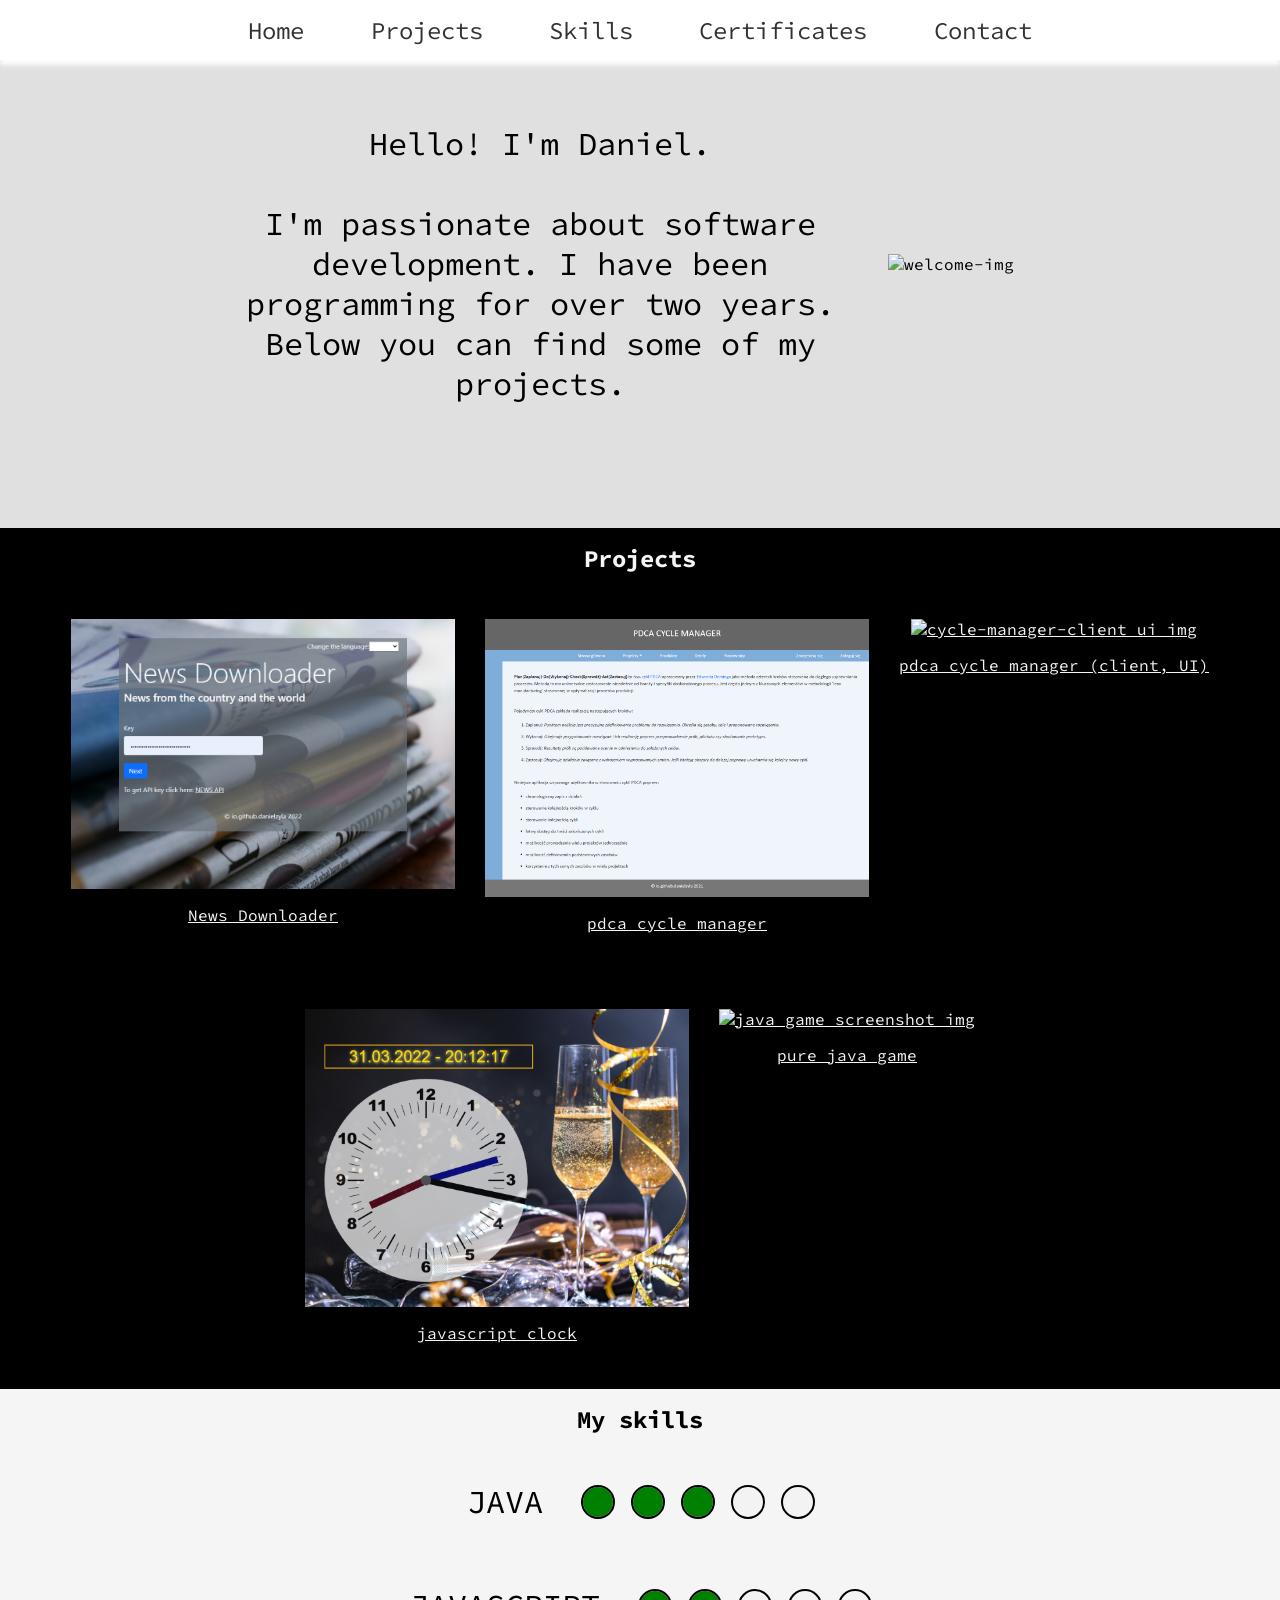
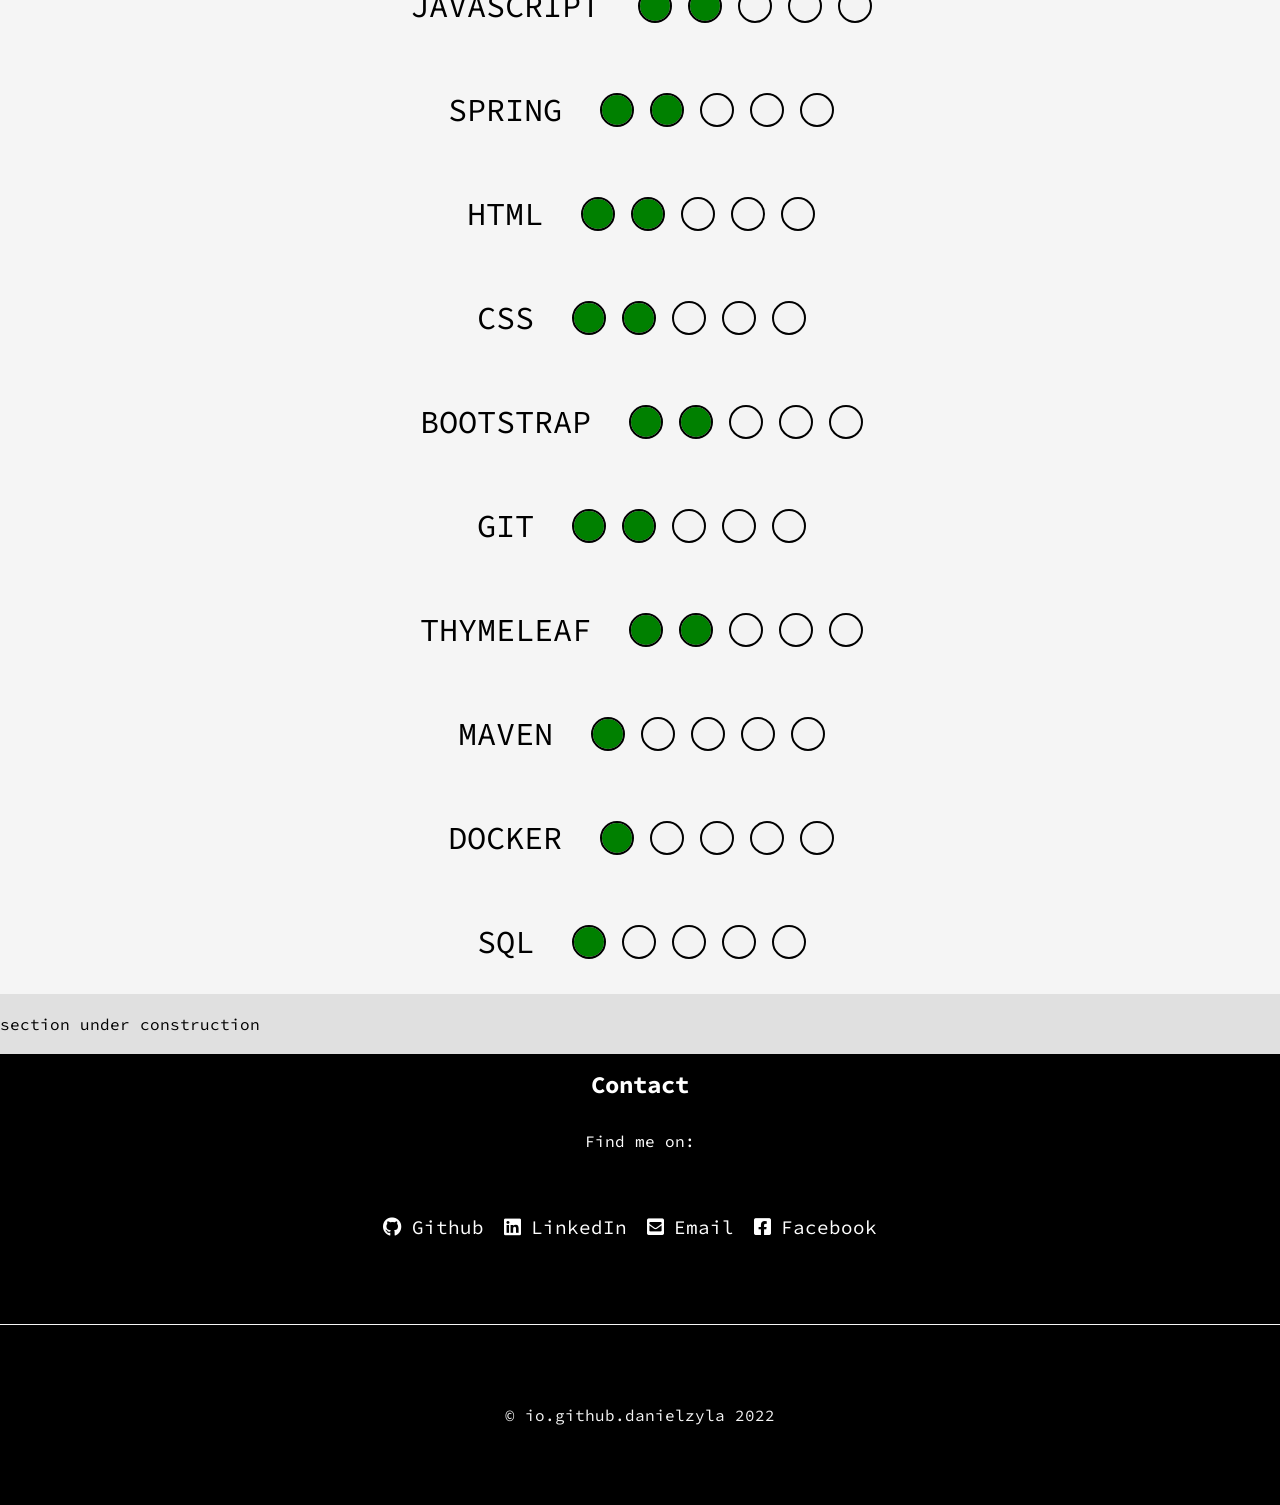
==== index.html @ 19c90481 "remove slash in script src" ====
<!DOCTYPE html>
<html lang="en">
<head>
    <meta charset="UTF-8">
    <meta http-equiv="X-UA-Compatible" content="IE=edge">
    <meta name="viewport" content="width=device-width, initial-scale=1.0">
    <link rel="stylesheet" href="https://cdnjs.cloudflare.com/ajax/libs/font-awesome/5.9.0/css/all.min.css" integrity="sha512-q3eWabyZPc1XTCmF+8/LuE1ozpg5xxn7iO89yfSOd5/oKvyqLngoNGsx8jq92Y8eXJ/IRxQbEC+FGSYxtk2oiw==" crossorigin="anonymous" referrerpolicy="no-referrer" />
    <link rel="preconnect" href="https://fonts.googleapis.com">
    <link rel="preconnect" href="https://fonts.gstatic.com" crossorigin>
    <link href="https://fonts.googleapis.com/css2?family=Source+Code+Pro:ital,wght@0,200;0,300;0,400;0,500;0,600;0,700;0,800;0,900;1,200;1,300;1,400;1,500;1,600;1,700;1,800;1,900&display=swap" rel="stylesheet"> 
    <link rel="stylesheet" href="css/styles.css">
    <script type="text/javascript" src="js/scroll.js"></script>
    <title>io.github.danielzyla</title>
</head>
<body>
    <main>
        <nav id="navbar">
            <ul>
                <li><a>Home</a></li>
                <li><a>Projects</a></li>
                <li><a>Skills</a></li>
                <li><a>Certificates</a></li>
                <li><a>Contact</a></li>
            </ul>
        </nav>

        <section id="home-section">
            <div class="welcome-container" ref={welcomeScroll}>
                <p>Hello! I'm Daniel. <br><br> I'm passionate about software development. I have been programming for over two years. Below you can find some of my projects.</p>
            </div>
            <div class="welcome-container">
                <img src="https://cdn.pixabay.com/photo/2018/05/18/15/30/web-design-3411373_960_720.jpg" alt="welcome-img">
            </div>
        </section>

        <section id="projects-section">
            <h1 id="projects-heading">Projects</h1>
            <div id="projects-container">
                <div class="project-image-box">
                    <a href="https://news-info-downloader.herokuapp.com/" target="_blank">
                        <img src="/img/screencapture-news-info-downloader-herokuapp-2022-03-29-23_36_55.jpg" alt="News Downloader home img">
                        <p>News Downloader</p>
                    </a>
                </div>
                <div class="project-image-box">
                    <a href="https://pdca-cycle-manager.herokuapp.com/" target="_blank">
                        <img src="img/screencapture-pdca-cycle-manager-herokuapp-2022-03-29-23_42_03.jpg" alt="pdca cycle manager home img">
                        <p>pdca cycle manager</p>
                    </a>
                </div>
                <div class="project-image-box">
                    <a href="https://github.com/danielzyla/cycle-manager-client">
                        <img src="https://github.com/danielzyla/cycle-manager-client/blob/main/src/main/resources/io/github/danielzyla/pdcaclient/img/cycles-view.png?raw=true" alt="cycle-manager-client ui img">
                        <p>pdca cycle manager (client, UI)</p>
                    </a>
                </div>
                <div class="project-image-box">
                    <a href="https://github.com/danielzyla/clock-js">
                        <img src="/img/screencapture-clock-js-docker-herokuapp-clock-2022-03-31-20_12_17.png" alt="clock-js page img">
                        <p>javascript clock</p>
                    </a>
                </div>
                <div class="project-image-box">
                    <a href="#">
                        <img src="https://github.com/danielzyla/dungeon-fights-game/raw/main/src/main/resources/img/preview.png" alt="java game screenshot img">
                        <p>pure java game</p>
                    </a>
                </div>
            </div>
        </section>

        <section id="skills-section">
            <h1 id="skills-heading">My skills</h1>
            <div class="skills-container">
                <div class="skill-information">
                    <p>JAVA</p>
                    <button type="button" class="progress-button fill"></button>
                    <button type="button" class="progress-button fill"></button>
                    <button type="button" class="progress-button fill"></button>
                    <button type="button" class="progress-button outline"></button>   
                    <button type="button" class="progress-button outline"></button>    
                </div>
                <div class="skill-information">
                    <p>JAVASCRIPT</p>
                    <button type="button" class="progress-button fill"></button>
                    <button type="button" class="progress-button fill"></button>
                    <button type="button" class="progress-button outline"></button>   
                    <button type="button" class="progress-button outline"></button>   
                    <button type="button" class="progress-button outline"></button>   
                </div>
                <div class="skill-information">
                    <p>SPRING</p>
                    <button type="button" class="progress-button fill"></button>
                    <button type="button" class="progress-button fill"></button>
                    <button type="button" class="progress-button outline"></button>   
                    <button type="button" class="progress-button outline"></button>   
                    <button type="button" class="progress-button outline"></button>   
                </div>
                <div class="skill-information">
                    <p>HTML</p>
                    <button type="button" class="progress-button fill"></button>
                    <button type="button" class="progress-button fill"></button>
                    <button type="button" class="progress-button outline"></button>   
                    <button type="button" class="progress-button outline"></button>   
                    <button type="button" class="progress-button outline"></button>   
                </div>
                <div class="skill-information">
                    <p>CSS</p>
                    <button type="button" class="progress-button fill"></button>
                    <button type="button" class="progress-button fill"></button>
                    <button type="button" class="progress-button outline"></button>   
                    <button type="button" class="progress-button outline"></button>   
                    <button type="button" class="progress-button outline"></button>   
                </div>
                <div class="skill-information">
                    <p>BOOTSTRAP</p>
                    <button type="button" class="progress-button fill"></button>
                    <button type="button" class="progress-button fill"></button>
                    <button type="button" class="progress-button outline"></button>   
                    <button type="button" class="progress-button outline"></button>   
                    <button type="button" class="progress-button outline"></button>   
                </div>
                <div class="skill-information">
                    <p>GIT</p>
                    <button type="button" class="progress-button fill"></button>
                    <button type="button" class="progress-button fill"></button>
                    <button type="button" class="progress-button outline"></button>   
                    <button type="button" class="progress-button outline"></button>   
                    <button type="button" class="progress-button outline"></button>   
                </div>
                <div class="skill-information">
                    <p>THYMELEAF</p>
                    <button type="button" class="progress-button fill"></button>
                    <button type="button" class="progress-button fill"></button>
                    <button type="button" class="progress-button outline"></button>   
                    <button type="button" class="progress-button outline"></button>   
                    <button type="button" class="progress-button outline"></button>   
                </div>
                <div class="skill-information">
                    <p>MAVEN</p>
                    <button type="button" class="progress-button fill"></button>
                    <button type="button" class="progress-button outline"></button>
                    <button type="button" class="progress-button outline"></button>   
                    <button type="button" class="progress-button outline"></button>   
                    <button type="button" class="progress-button outline"></button>   
                </div>
                <div class="skill-information">
                    <p>DOCKER</p>
                    <button type="button" class="progress-button fill"></button>
                    <button type="button" class="progress-button outline"></button>
                    <button type="button" class="progress-button outline"></button>   
                    <button type="button" class="progress-button outline"></button>   
                    <button type="button" class="progress-button outline"></button>   
                </div>
                <div class="skill-information">
                    <p>SQL</p>
                    <button type="button" class="progress-button fill"></button>
                    <button type="button" class="progress-button outline"></button>
                    <button type="button" class="progress-button outline"></button>   
                    <button type="button" class="progress-button outline"></button>   
                    <button type="button" class="progress-button outline"></button>   
                </div>
            </div>
        </section>

        <section id="certificates-section">
            <br>
                section under construction
            <br>
            <br>
        </section>

        <section id="contact-section">
            <h1 class="contact-heading">Contact</h1>
            <p>Find me on:</p>
            <p class="contact-links">
                <a href="https://github.com/danielzyla" target="_blank"><i class="fab fa-github"></i>Github</a>
                <a href="https://www.linkedin.com/in/danielzy" target="_blank"><i class="fab fa-linkedin"></i>LinkedIn</a>
                <a href="mailto:danielzyla1@gmail.com"  target="_blank"><i class="fas fa-envelope-square"></i>Email</a>
                <a href="https://www.facebook.com/dzmsgbox" target="_blank"><i class="fab fa-facebook-square"></i>Facebook</a>
            </p>
        </section>
    </main>
    <footer>
        <p>
            <span>&copy; io.github.danielzyla 2022</span>
        </p>
    </footer>
</body>
</html>
---- css/styles.css ----
html {
    margin: 0;
    padding: 0;
}

body {
    margin: 0;
    padding: 0;
    background-color: rgb(224, 224, 224);
    font-family: 'Source Code Pro', 'Courier New', Courier, monospace;
    box-sizing: border-box;
}

#navbar {
    margin-top: -50px;
    padding: 5px 0;
    width: 100%;
    height: 50px;
    position: fixed;
    background-color: white;
    box-shadow: 0 5px 5px 0px rgb(255, 252, 252);
    display: flex;
    align-items: center;
    justify-content: center;
}

#navbar ul li a {
    margin: 0 10px;
    color: black;
    opacity: 0.8;
    text-decoration: none;
    cursor: pointer;
}


#navbar ul li a:hover {
    color: rgb(0, 190, 0);
    opacity: 1;
    text-decoration: underline;
    transition: all 0.5s;
}

#home-section {
    display: flex;
    width: 70%;
    margin: 50px auto;
    padding: 50px 0 50px 0;
}

#home-section img {
    min-width: 200px;
    max-width: 100%;
}

#home-section .welcome-container {
    margin: 0;
    display: flex;
    align-items: center;
    justify-content: center;
}

#home-section p {
    margin: 1.5rem;
    font-family: 'Source Code Pro', 'Courier New', Courier, monospace;
    text-align: center;
}

#skills-section {

    background-color: whitesmoke;
    color: black;
    align-items: center;
}

#skills-heading {
    text-align: center;
    margin: 0;
    padding: 15px;
}

.skills-container {
    margin: 0 auto;
    display: flex;
    flex-direction: column;
    width: 70%;
    align-items: center;
}

.skill-information {
    padding: 2rem;
    text-align: center;
    display: flex; 
    flex: no-wrap;
    align-items: center;
}

.skill-information p {
    margin: 0 20px 0 0;
}

.skill-name {
    font-size: 1.5rem;
}

.progress-button {
    border: none;
    outline: 2px solid black;
}

@media screen and (min-width: 769px) {
    #navbar ul {
        display: flex;
        width: 70%;
        list-style-type: none;
        padding: 0;
        margin: 0;
        justify-content: space-evenly;
    }
    #navbar ul li a {
        font-size: 1.5rem;
    }
    #home-section p {
        font-size: 2rem;
    }
    .skill-information p {
        font-size: 2rem;
    }
    .progress-button {
        margin-left: 20px;
        width: 30px;
        height: 30px;
        border-radius: 15px;
    }
}

@media screen and (max-width: 768px) {
    #navbar {
        height: 200px;
        margin-top: -200px;
    }
    #navbar ul {
        list-style-type: none;
    }
    #navbar ul li {
        margin: 10px 0;
    }
    #navbar ul li a {
        font-size: 1rem;
    }
    #home-section {
        margin-top: 200px;
    }
    #home-section p {
        font-size: 1rem;
    }
    .skill-information p {
        font-size: 1rem;
    }
    .progress-button {
        margin-left: 10px;
        width: 20px;
        height: 20px;
        border-radius: 10px;
    }
}

.progress-button.fill {
    background-color: green;
}

.progress-button.outline {
    background:rgba(224, 224, 224, .10);
}

#projects-section {
    background-color: black;
}

#projects-heading {
    text-align: center;
    color: whitesmoke;
}

#projects-section h1 {
    margin: 0;
    padding: 15px;
}

#projects-container {
    display: flex;
    flex-wrap: wrap;
    justify-content: center;
}

.project-image-box {
    margin: 30px 15px;
}

.project-image-box img {
    height: auto;
    max-width: 30vw;
    min-width: 250px;
}

.project-image-box p {
    text-align: center;
}

.project-image-box a {
    color: whitesmoke;
    display: flex;
    flex-direction: column;
    justify-content: center;
    align-items: center;
}

.project-image-box a:hover {
    color: green;
}

#contact-section {
    background-color: black;
    color: white;
    text-align: center;
    min-height: 30vh;
}

#contact-section .contact-heading {
    margin: 0;
    padding: 15px;
}

#contact-section .contact-links {
    display: flex;
    flex-wrap: wrap;justify-content: center;
    padding: 30px;
    margin: 0;
}

#contact-section a {
    color: white;
    text-decoration: none;
    font-size: 1.2rem;
    margin: 0 20px 0 0;
}

#contact-section a:hover {
    color: green;
}

#contact-section i {
    color: white;
    font-size: 1.2rem;
    margin: 20px 10px 0 0;
}

footer {
    display: flex;
    align-items: center;
    justify-content: center;
    background-color: black;
    min-height: 20vh;
    color: whitesmoke;
    border-top: 1px solid whitesmoke;
}

footer p {
    text-align: center;
    margin: 0;
}
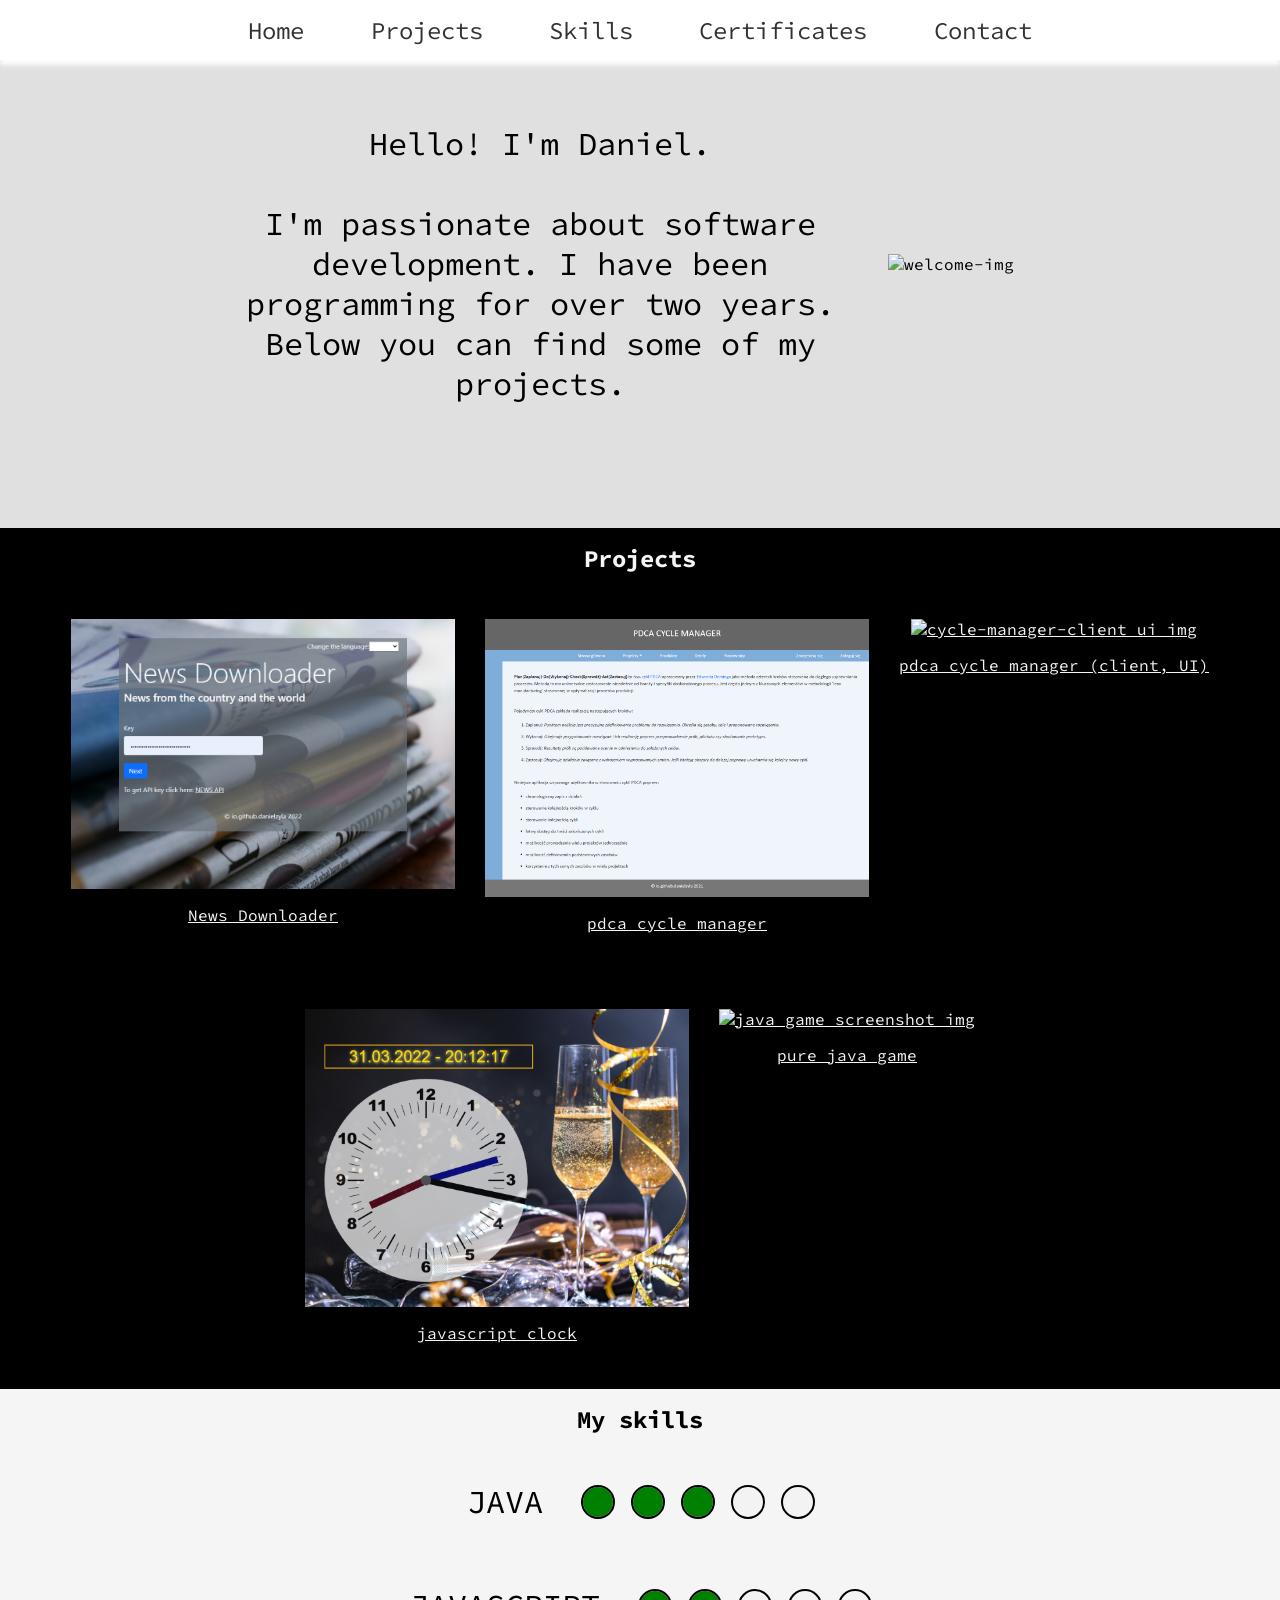
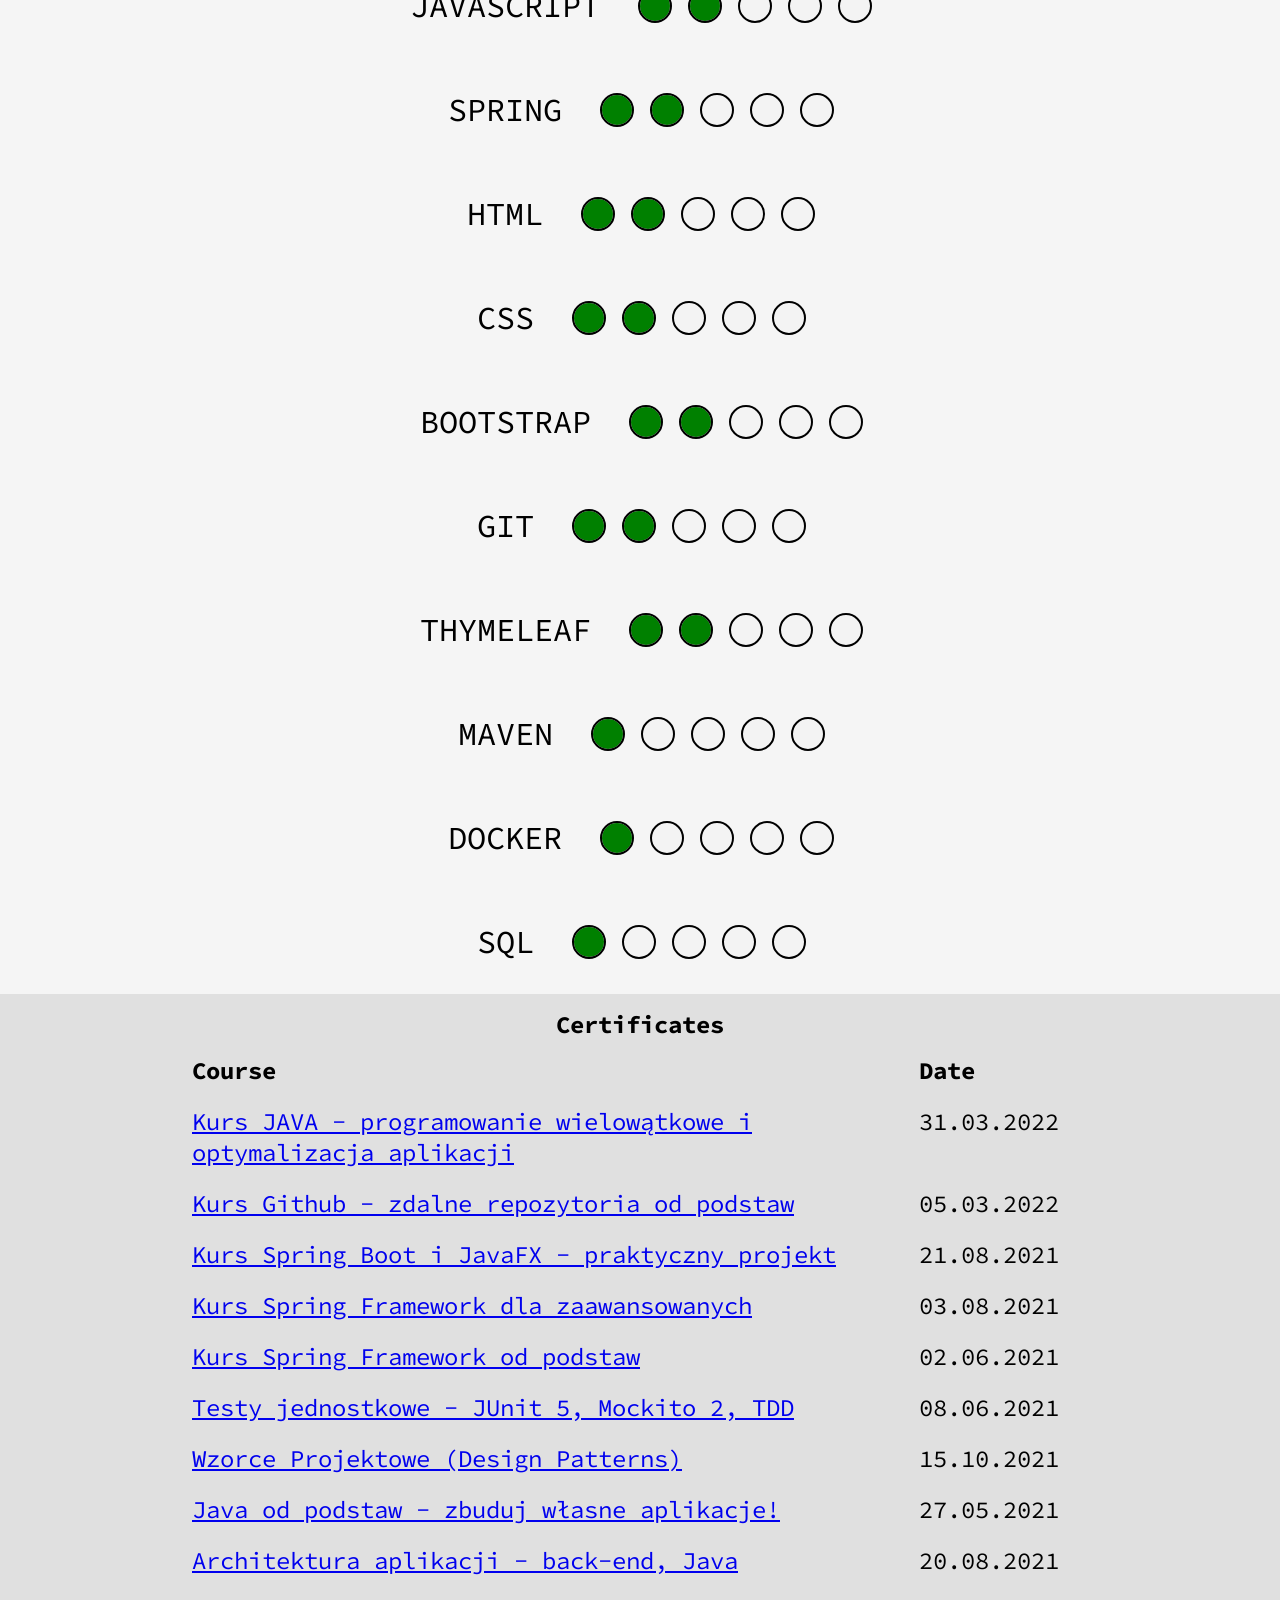
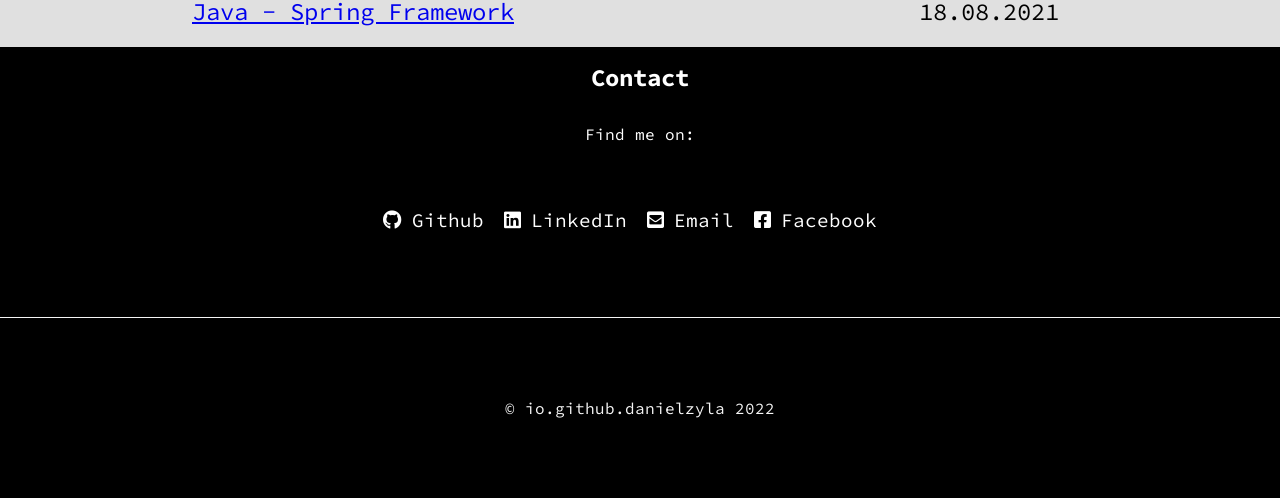
==== commit f755a460: "certificates section built" ====
--- a/index.html
+++ b/index.html
@@ -164,10 +164,51 @@
         </section>
 
         <section id="certificates-section">
-            <br>
-                section under construction
-            <br>
-            <br>
+            <h1 id="certificates-heading">Certificates</h1>
+            <div class="certificate-headers">
+                <div class="course-title">Course</div>
+                <div class="course-date">Date</div>
+            </div>
+            <div class="certificate-content">
+                <div class="course-title"><a href="https://strefakursow.pl/kursy/programowanie/kurs_java_-_programowanie_wielowatkowe_i_optymalizacja_aplikacji.html" target="_blank">Kurs JAVA - programowanie wielowątkowe i optymalizacja aplikacji</a></div>
+                <div class="course-date">31.03.2022</div>
+            </div>
+            <div class="certificate-content">
+                <div class="course-title"><a href="https://strefakursow.pl/kursy/programowanie/kurs_github_-_zdalne_repozytoria_od_podstaw.html" target="_blank">Kurs Github - zdalne repozytoria od podstaw</a></div>
+                <div class="course-date">05.03.2022</div>
+            </div>
+            <div class="certificate-content">
+                <div class="course-title"><a href="https://strefakursow.pl/kursy/programowanie/kurs_spring_boot_i_javafx_-_praktyczny_projekt.html" target="_blank">Kurs Spring Boot i JavaFX - praktyczny projekt</a></div>
+                <div class="course-date">21.08.2021</div>
+            </div>
+            <div class="certificate-content">
+                <div class="course-title"><a href="https://strefakursow.pl/kursy/programowanie/kurs_spring_framework_dla_zaawansowanych.html" target="_blank">Kurs Spring Framework dla zaawansowanych</a></div>
+                <div class="course-date">03.08.2021</div>
+            </div>
+            <div class="certificate-content">
+                <div class="course-title"><a href="https://strefakursow.pl/kursy/programowanie/kurs_spring_framework_od_podstaw.html" target="_blank">Kurs Spring Framework od podstaw</a></div>
+                <div class="course-date">02.06.2021</div>
+            </div>
+            <div class="certificate-content">
+                <div class="course-title"><a href="https://www.udemy.com/course/testy-jednostkowe/" target="_blank">Testy jednostkowe - JUnit 5, Mockito 2, TDD</a></div>
+                <div class="course-date">08.06.2021</div>
+            </div>
+            <div class="certificate-content">
+                <div class="course-title"><a href="https://www.udemy.com/course/wzorce-projektowe/" target="_blank">Wzorce Projektowe (Design Patterns)</a></div>
+                <div class="course-date">15.10.2021</div>
+            </div>
+            <div class="certificate-content">
+                <div class="course-title"><a href="https://www.udemy.com/course/kurs-java-od-podstaw-od-zera-do-mastera-zbuduj-wlasne-aplikacje/" target="_blank">Java od podstaw - zbuduj własne aplikacje!</a></div>
+                <div class="course-date">27.05.2021</div>
+            </div>
+            <div class="certificate-content">
+                <div class="course-title"><a href="https://www.udemy.com/course/architektura-java/" target="_blank">Architektura aplikacji - back-end, Java</a></div>
+                <div class="course-date">20.08.2021</div>
+            </div>
+            <div class="certificate-content">
+                <div class="course-title"><a href="https://www.udemy.com/course/spring-pl/" target="_blank">Java - Spring Framework</a></div>
+                <div class="course-date">18.08.2021</div>
+            </div>
         </section>
 
         <section id="contact-section">
--- a/css/styles.css
+++ b/css/styles.css
@@ -32,7 +32,6 @@
     cursor: pointer;
 }
 
-
 #navbar ul li a:hover {
     color: rgb(0, 190, 0);
     opacity: 1;
@@ -162,6 +161,20 @@
         height: 20px;
         border-radius: 10px;
     }
+    #certificates-section .certificate-headers .course-title {
+        font-size: 1rem;
+        min-width: 200px;
+    }
+    #certificates-section .certificate-headers .course-date {
+        font-size: 1rem;
+    }
+    #certificates-section .certificate-content .course-title {
+        font-size: 1rem;
+        min-width: 200px;
+    }
+    #certificates-section .certificate-content .course-date {
+        font-size: 1rem;
+    }
 }
 
 .progress-button.fill {
@@ -218,6 +231,40 @@
     color: green;
 }
 
+#certificates-section {
+    width: 70vw;
+    margin: 0 auto;
+}
+
+#certificates-heading {
+    text-align: center;
+    margin: 0;
+    padding: 15px;
+}
+
+#certificates-section .certificate-headers {
+    font-weight: bold;
+    font-size: 1.5rem;
+    display: flex;
+    margin-bottom: 20px;
+}
+
+#certificates-section .certificate-headers .course-title {
+    width: 80%;
+    margin-right: 10px;
+}
+
+#certificates-section  .certificate-content {
+    font-size: 1.5rem;
+    display: flex;
+    margin-bottom: 20px;
+}
+
+#certificates-section .certificate-content .course-title {
+    width: 80%;
+    margin-right: 10px;
+}
+
 #contact-section {
     background-color: black;
     color: white;
@@ -232,7 +279,8 @@
 
 #contact-section .contact-links {
     display: flex;
-    flex-wrap: wrap;justify-content: center;
+    flex-wrap: wrap;
+    justify-content: center;
     padding: 30px;
     margin: 0;
 }
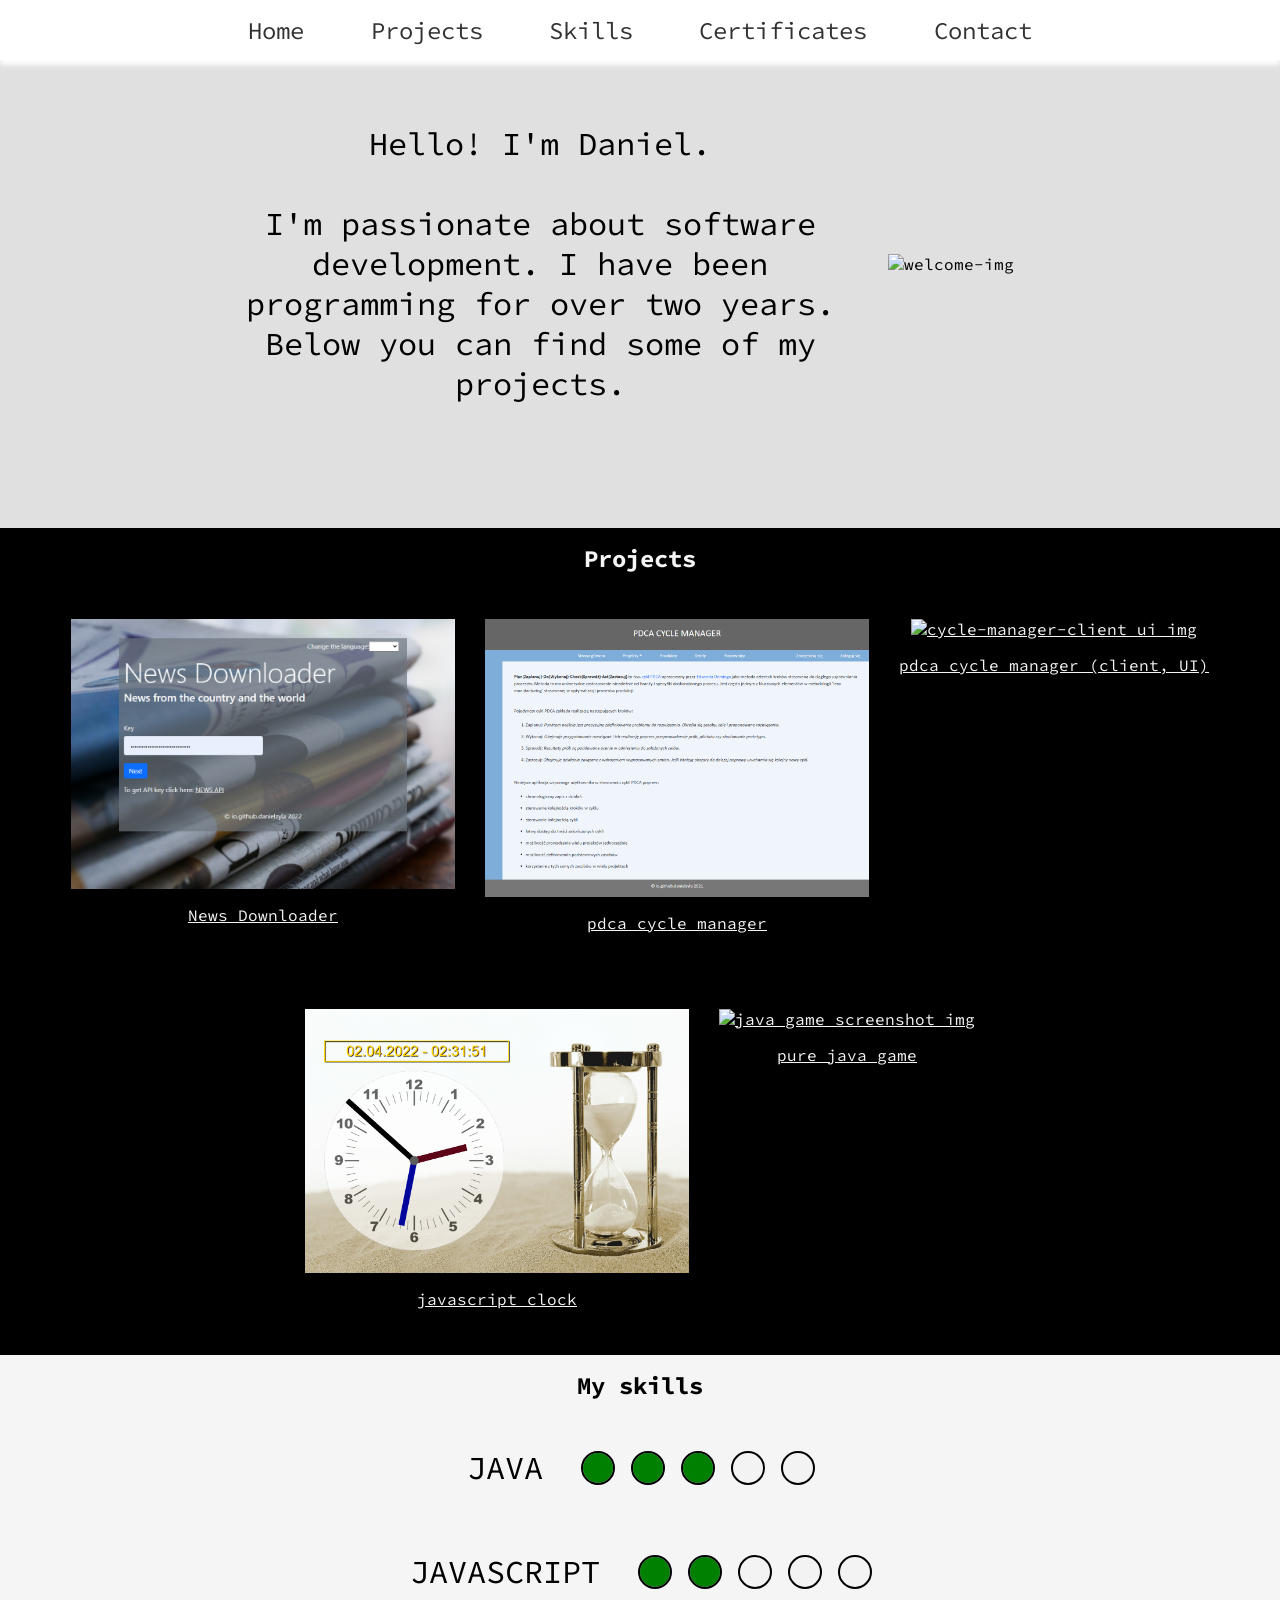
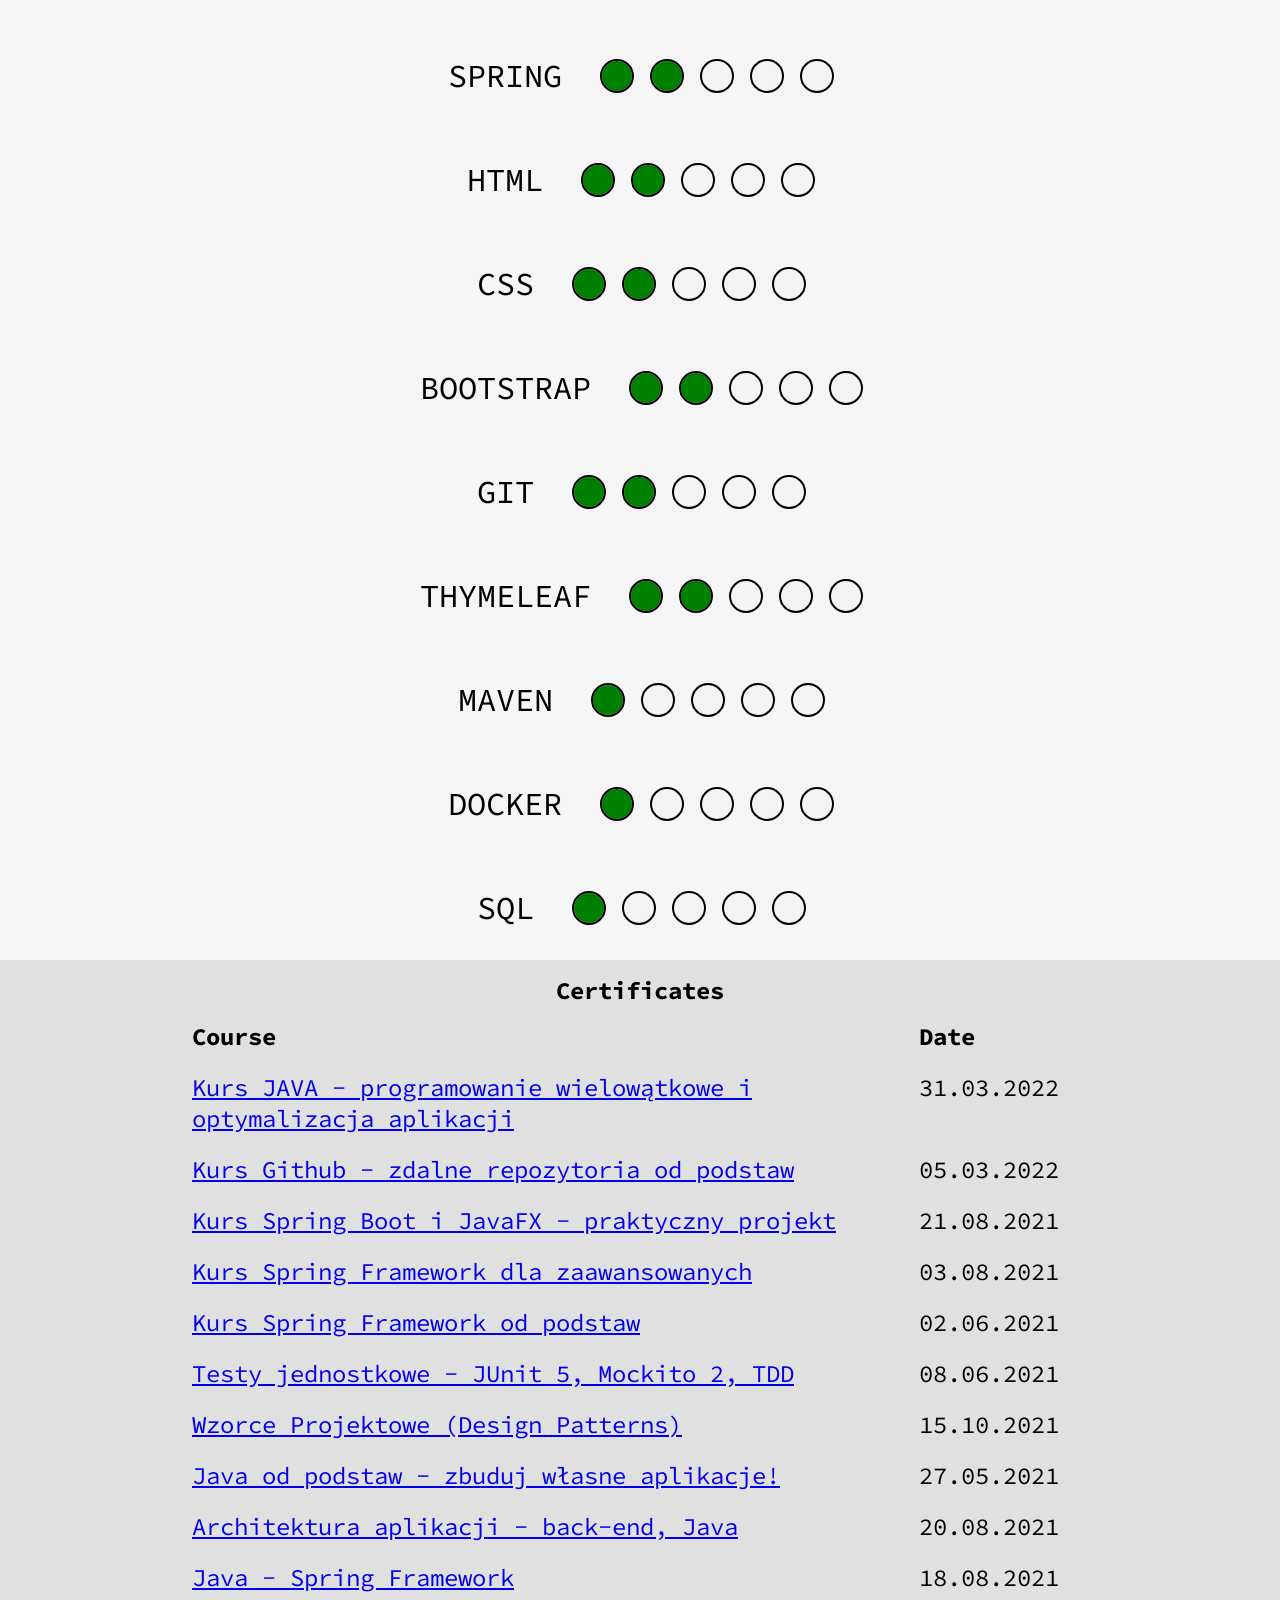
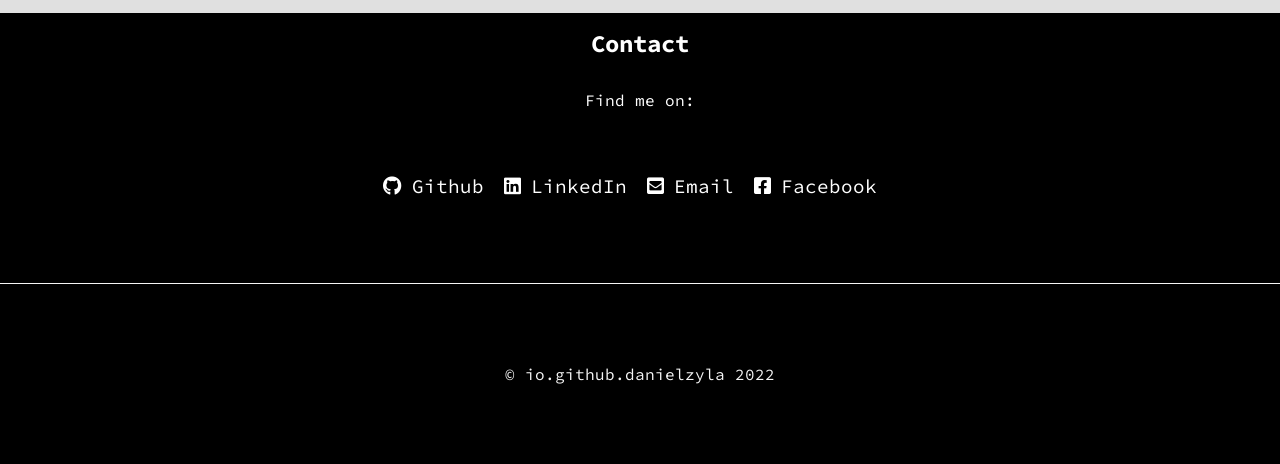
==== commit dba42e98: "clock project img change" ====
--- a/index.html
+++ b/index.html
@@ -9,6 +9,7 @@
     <link rel="preconnect" href="https://fonts.gstatic.com" crossorigin>
     <link href="https://fonts.googleapis.com/css2?family=Source+Code+Pro:ital,wght@0,200;0,300;0,400;0,500;0,600;0,700;0,800;0,900;1,200;1,300;1,400;1,500;1,600;1,700;1,800;1,900&display=swap" rel="stylesheet"> 
     <link rel="stylesheet" href="css/styles.css">
+    <link rel="shortcut icon" href="#" />
     <script type="text/javascript" src="js/scroll.js"></script>
     <title>io.github.danielzyla</title>
 </head>
@@ -38,7 +39,7 @@
             <div id="projects-container">
                 <div class="project-image-box">
                     <a href="https://news-info-downloader.herokuapp.com/" target="_blank">
-                        <img src="/img/screencapture-news-info-downloader-herokuapp-2022-03-29-23_36_55.jpg" alt="News Downloader home img">
+                        <img src="img/screencapture-news-info-downloader-herokuapp-2022-03-29-23_36_55.jpg" alt="News Downloader home img">
                         <p>News Downloader</p>
                     </a>
                 </div>
@@ -56,12 +57,12 @@
                 </div>
                 <div class="project-image-box">
                     <a href="https://github.com/danielzyla/clock-js">
-                        <img src="/img/screencapture-clock-js-docker-herokuapp-clock-2022-03-31-20_12_17.png" alt="clock-js page img">
+                        <img src="img/screencapture-clock-js-docker-herokuapp-clock-2022-04-02-02_31_50.png" alt="clock-js page img">
                         <p>javascript clock</p>
                     </a>
                 </div>
                 <div class="project-image-box">
-                    <a href="#">
+                    <a href="https://github.com/danielzyla/dungeon-fights-game">
                         <img src="https://github.com/danielzyla/dungeon-fights-game/raw/main/src/main/resources/img/preview.png" alt="java game screenshot img">
                         <p>pure java game</p>
                     </a>
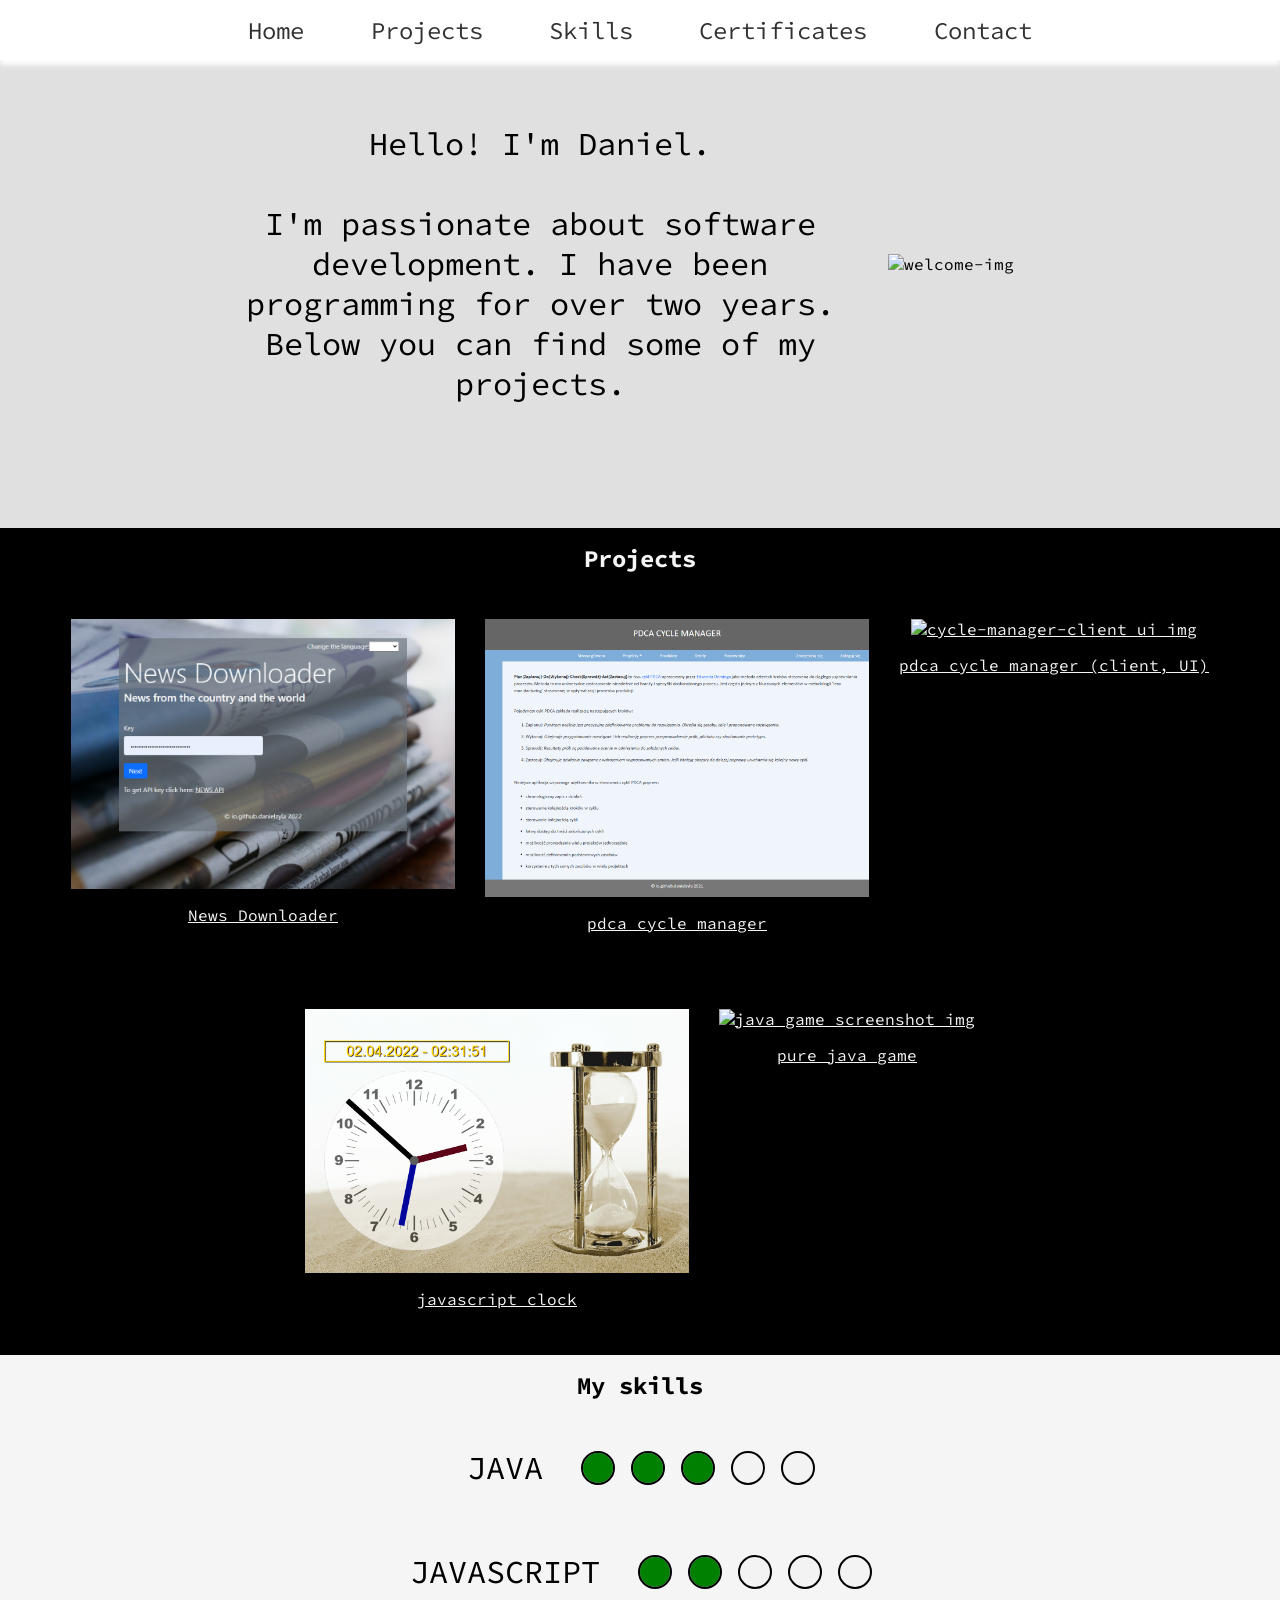
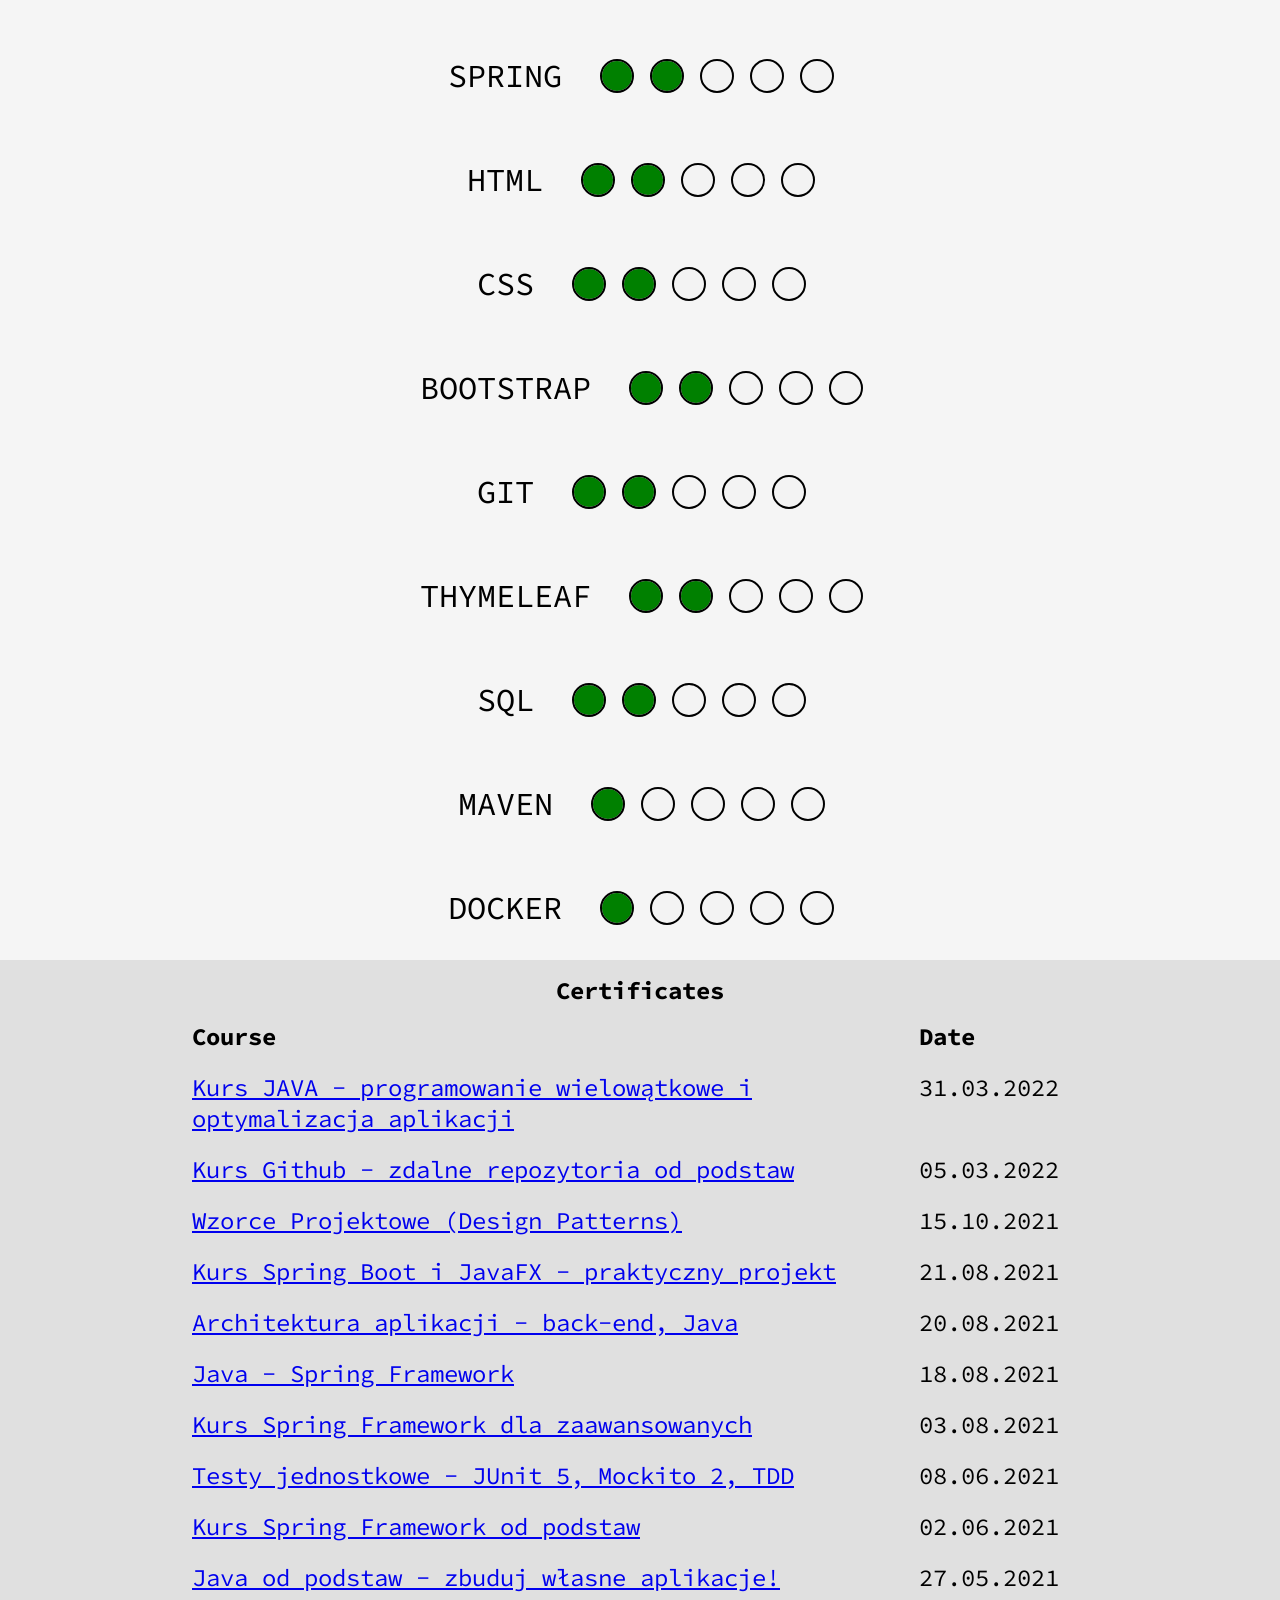
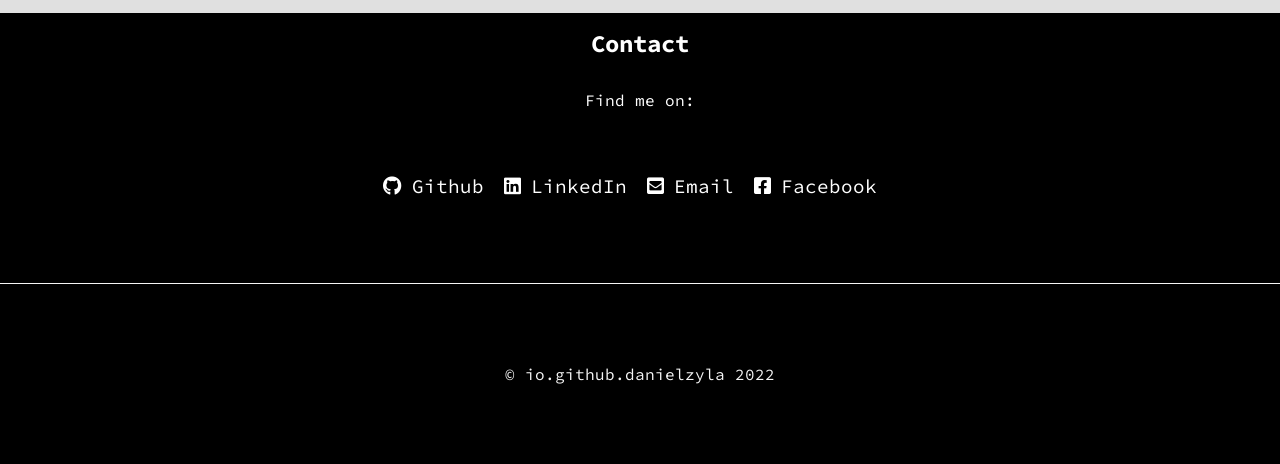
==== commit 59ec4d24: "skill and certificates corrected in index" ====
--- a/index.html
+++ b/index.html
@@ -50,19 +50,19 @@
                     </a>
                 </div>
                 <div class="project-image-box">
-                    <a href="https://github.com/danielzyla/cycle-manager-client">
+                    <a href="https://github.com/danielzyla/cycle-manager-client" target="_blank">
                         <img src="https://github.com/danielzyla/cycle-manager-client/blob/main/src/main/resources/io/github/danielzyla/pdcaclient/img/cycles-view.png?raw=true" alt="cycle-manager-client ui img">
                         <p>pdca cycle manager (client, UI)</p>
                     </a>
                 </div>
                 <div class="project-image-box">
-                    <a href="https://github.com/danielzyla/clock-js">
+                    <a href="https://github.com/danielzyla/clock-js" target="_blank">
                         <img src="img/screencapture-clock-js-docker-herokuapp-clock-2022-04-02-02_31_50.png" alt="clock-js page img">
                         <p>javascript clock</p>
                     </a>
                 </div>
                 <div class="project-image-box">
-                    <a href="https://github.com/danielzyla/dungeon-fights-game">
+                    <a href="https://github.com/danielzyla/dungeon-fights-game" target="_blank">
                         <img src="https://github.com/danielzyla/dungeon-fights-game/raw/main/src/main/resources/img/preview.png" alt="java game screenshot img">
                         <p>pure java game</p>
                     </a>
@@ -138,6 +138,14 @@
                     <button type="button" class="progress-button outline"></button>   
                 </div>
                 <div class="skill-information">
+                    <p>SQL</p>
+                    <button type="button" class="progress-button fill"></button>
+                    <button type="button" class="progress-button fill"></button>
+                    <button type="button" class="progress-button outline"></button>   
+                    <button type="button" class="progress-button outline"></button>   
+                    <button type="button" class="progress-button outline"></button>   
+                </div>
+                <div class="skill-information">
                     <p>MAVEN</p>
                     <button type="button" class="progress-button fill"></button>
                     <button type="button" class="progress-button outline"></button>
@@ -147,14 +155,6 @@
                 </div>
                 <div class="skill-information">
                     <p>DOCKER</p>
-                    <button type="button" class="progress-button fill"></button>
-                    <button type="button" class="progress-button outline"></button>
-                    <button type="button" class="progress-button outline"></button>   
-                    <button type="button" class="progress-button outline"></button>   
-                    <button type="button" class="progress-button outline"></button>   
-                </div>
-                <div class="skill-information">
-                    <p>SQL</p>
                     <button type="button" class="progress-button fill"></button>
                     <button type="button" class="progress-button outline"></button>
                     <button type="button" class="progress-button outline"></button>   
@@ -179,36 +179,36 @@
                 <div class="course-date">05.03.2022</div>
             </div>
             <div class="certificate-content">
+                <div class="course-title"><a href="https://www.udemy.com/course/wzorce-projektowe/" target="_blank">Wzorce Projektowe (Design Patterns)</a></div>
+                <div class="course-date">15.10.2021</div>
+            </div>
+            <div class="certificate-content">
                 <div class="course-title"><a href="https://strefakursow.pl/kursy/programowanie/kurs_spring_boot_i_javafx_-_praktyczny_projekt.html" target="_blank">Kurs Spring Boot i JavaFX - praktyczny projekt</a></div>
                 <div class="course-date">21.08.2021</div>
             </div>
             <div class="certificate-content">
+                <div class="course-title"><a href="https://www.udemy.com/course/architektura-java/" target="_blank">Architektura aplikacji - back-end, Java</a></div>
+                <div class="course-date">20.08.2021</div>
+            </div>
+            <div class="certificate-content">
+                <div class="course-title"><a href="https://www.udemy.com/course/spring-pl/" target="_blank">Java - Spring Framework</a></div>
+                <div class="course-date">18.08.2021</div>
+            </div>
+            <div class="certificate-content">
                 <div class="course-title"><a href="https://strefakursow.pl/kursy/programowanie/kurs_spring_framework_dla_zaawansowanych.html" target="_blank">Kurs Spring Framework dla zaawansowanych</a></div>
                 <div class="course-date">03.08.2021</div>
             </div>
             <div class="certificate-content">
+                <div class="course-title"><a href="https://www.udemy.com/course/testy-jednostkowe/" target="_blank">Testy jednostkowe - JUnit 5, Mockito 2, TDD</a></div>
+                <div class="course-date">08.06.2021</div>
+            </div>
+            <div class="certificate-content">
                 <div class="course-title"><a href="https://strefakursow.pl/kursy/programowanie/kurs_spring_framework_od_podstaw.html" target="_blank">Kurs Spring Framework od podstaw</a></div>
                 <div class="course-date">02.06.2021</div>
             </div>
             <div class="certificate-content">
-                <div class="course-title"><a href="https://www.udemy.com/course/testy-jednostkowe/" target="_blank">Testy jednostkowe - JUnit 5, Mockito 2, TDD</a></div>
-                <div class="course-date">08.06.2021</div>
-            </div>
-            <div class="certificate-content">
-                <div class="course-title"><a href="https://www.udemy.com/course/wzorce-projektowe/" target="_blank">Wzorce Projektowe (Design Patterns)</a></div>
-                <div class="course-date">15.10.2021</div>
-            </div>
-            <div class="certificate-content">
                 <div class="course-title"><a href="https://www.udemy.com/course/kurs-java-od-podstaw-od-zera-do-mastera-zbuduj-wlasne-aplikacje/" target="_blank">Java od podstaw - zbuduj własne aplikacje!</a></div>
                 <div class="course-date">27.05.2021</div>
-            </div>
-            <div class="certificate-content">
-                <div class="course-title"><a href="https://www.udemy.com/course/architektura-java/" target="_blank">Architektura aplikacji - back-end, Java</a></div>
-                <div class="course-date">20.08.2021</div>
-            </div>
-            <div class="certificate-content">
-                <div class="course-title"><a href="https://www.udemy.com/course/spring-pl/" target="_blank">Java - Spring Framework</a></div>
-                <div class="course-date">18.08.2021</div>
             </div>
         </section>
 
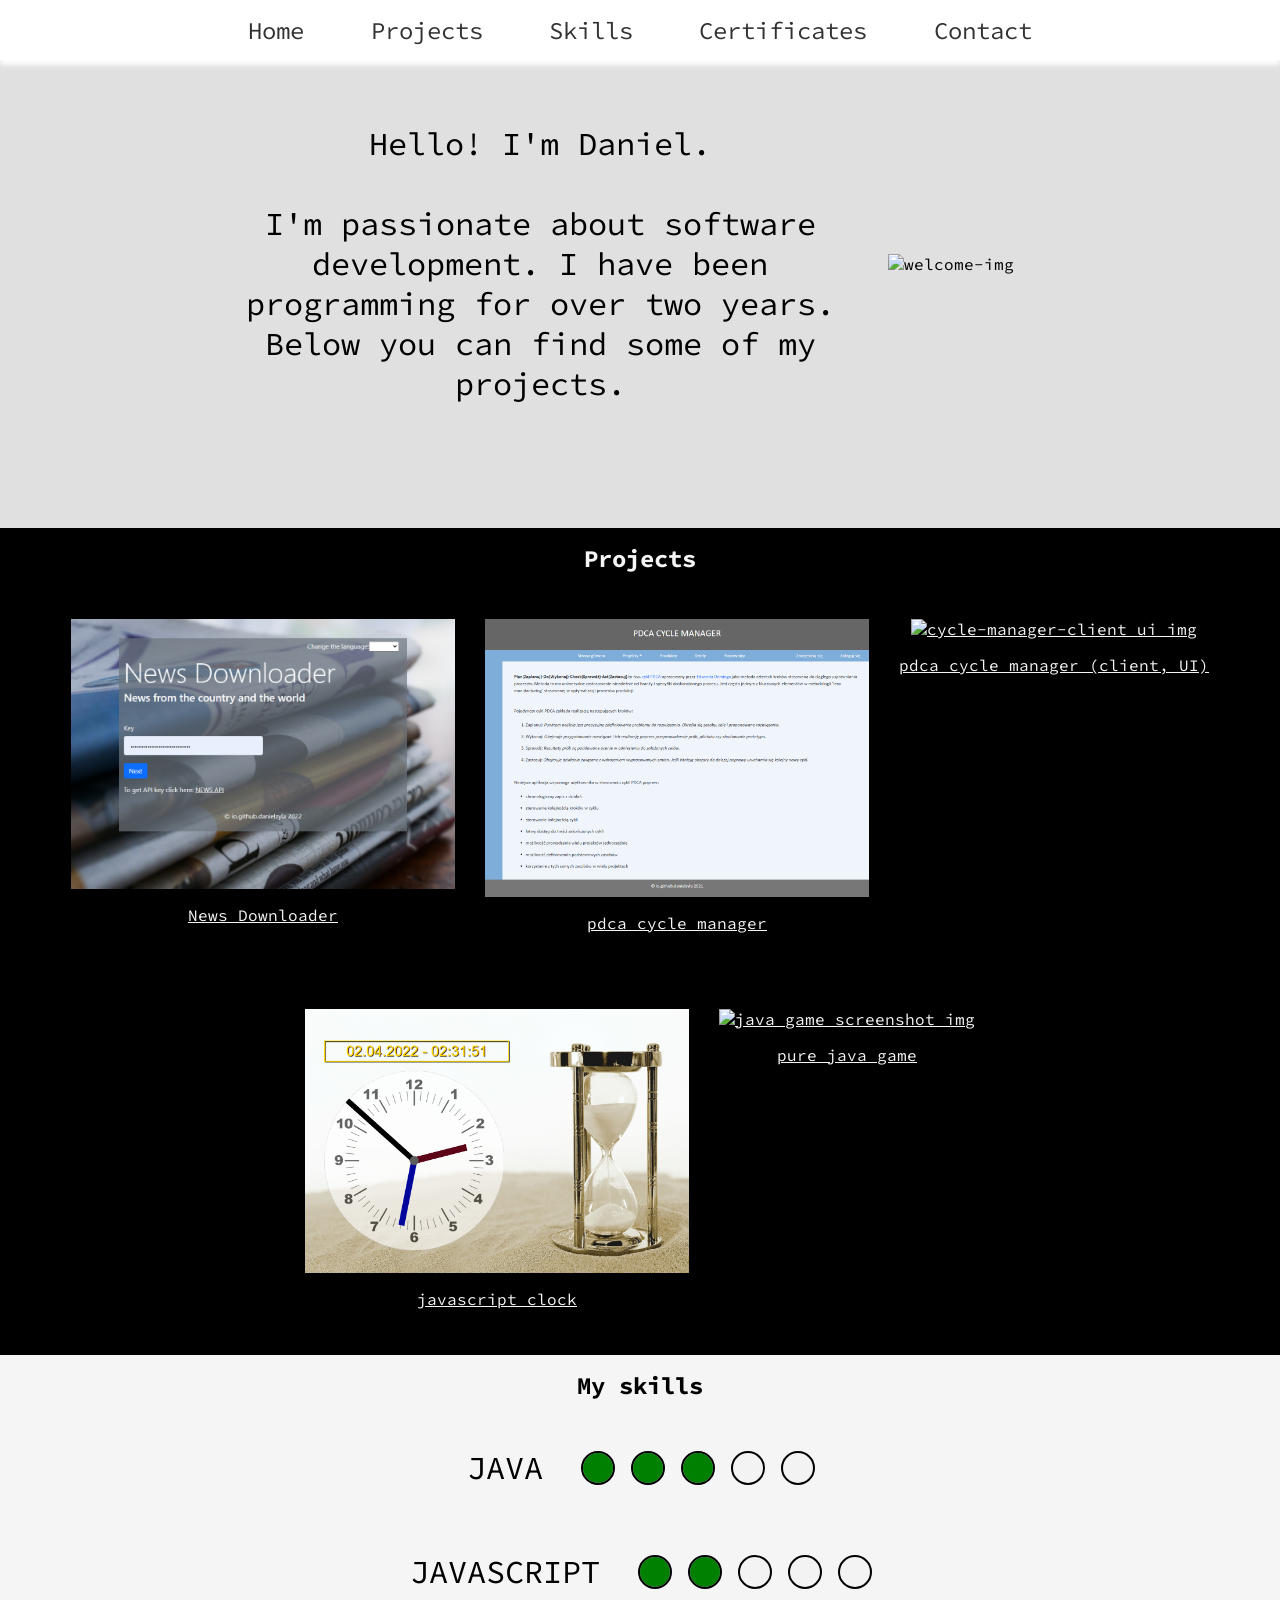
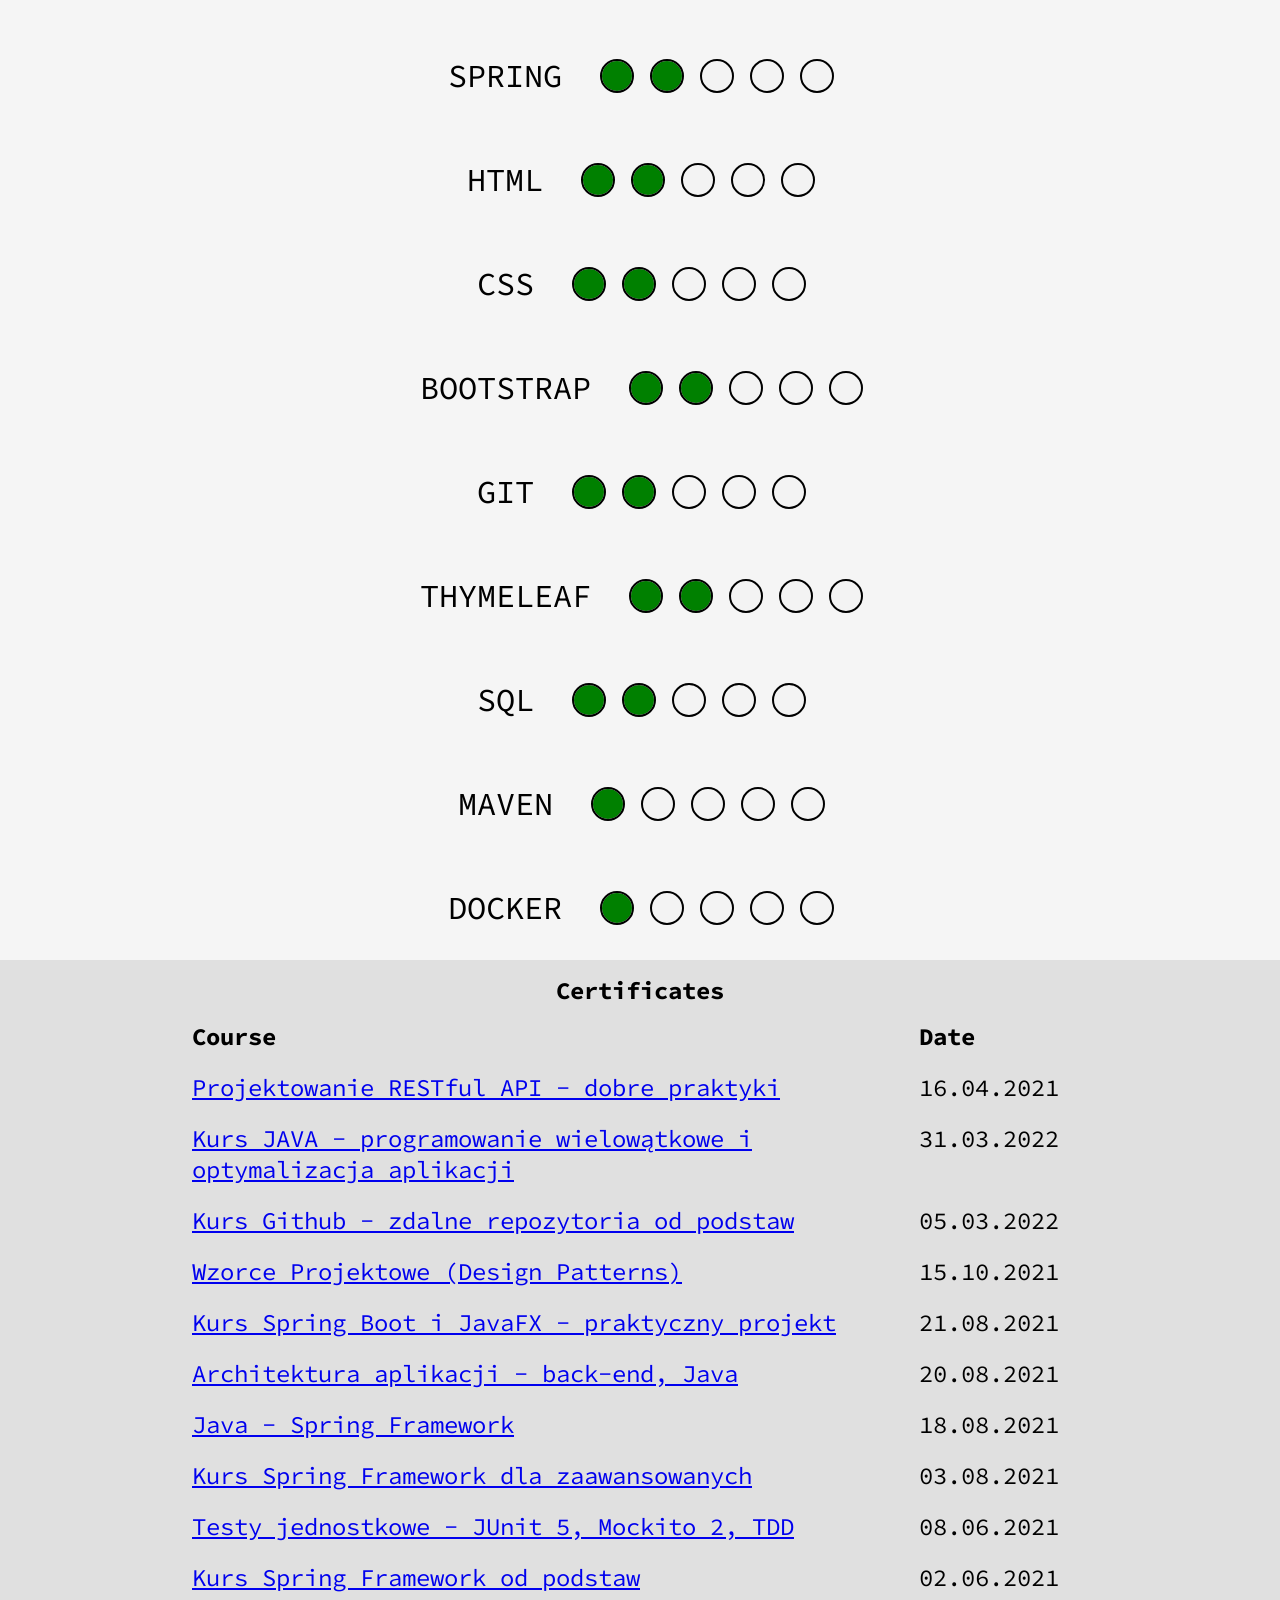
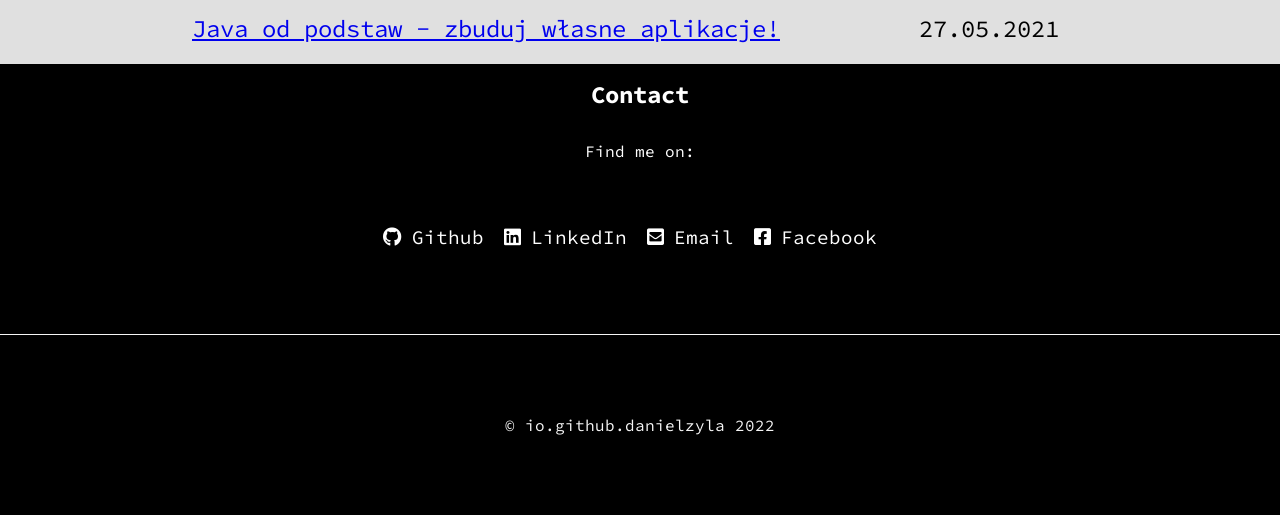
==== commit 93813017: "RESTful training added" ====
--- a/index.html
+++ b/index.html
@@ -171,6 +171,10 @@
                 <div class="course-date">Date</div>
             </div>
             <div class="certificate-content">
+                <div class="course-title"><a href="https://strefakursow.pl/kursy/programowanie/projektowanie_restful_api_-_dobre_praktyki.html" target="_blank">Projektowanie RESTful API - dobre praktyki</a></div>
+                <div class="course-date">16.04.2021</div>
+            </div>
+            <div class="certificate-content">
                 <div class="course-title"><a href="https://strefakursow.pl/kursy/programowanie/kurs_java_-_programowanie_wielowatkowe_i_optymalizacja_aplikacji.html" target="_blank">Kurs JAVA - programowanie wielowątkowe i optymalizacja aplikacji</a></div>
                 <div class="course-date">31.03.2022</div>
             </div>
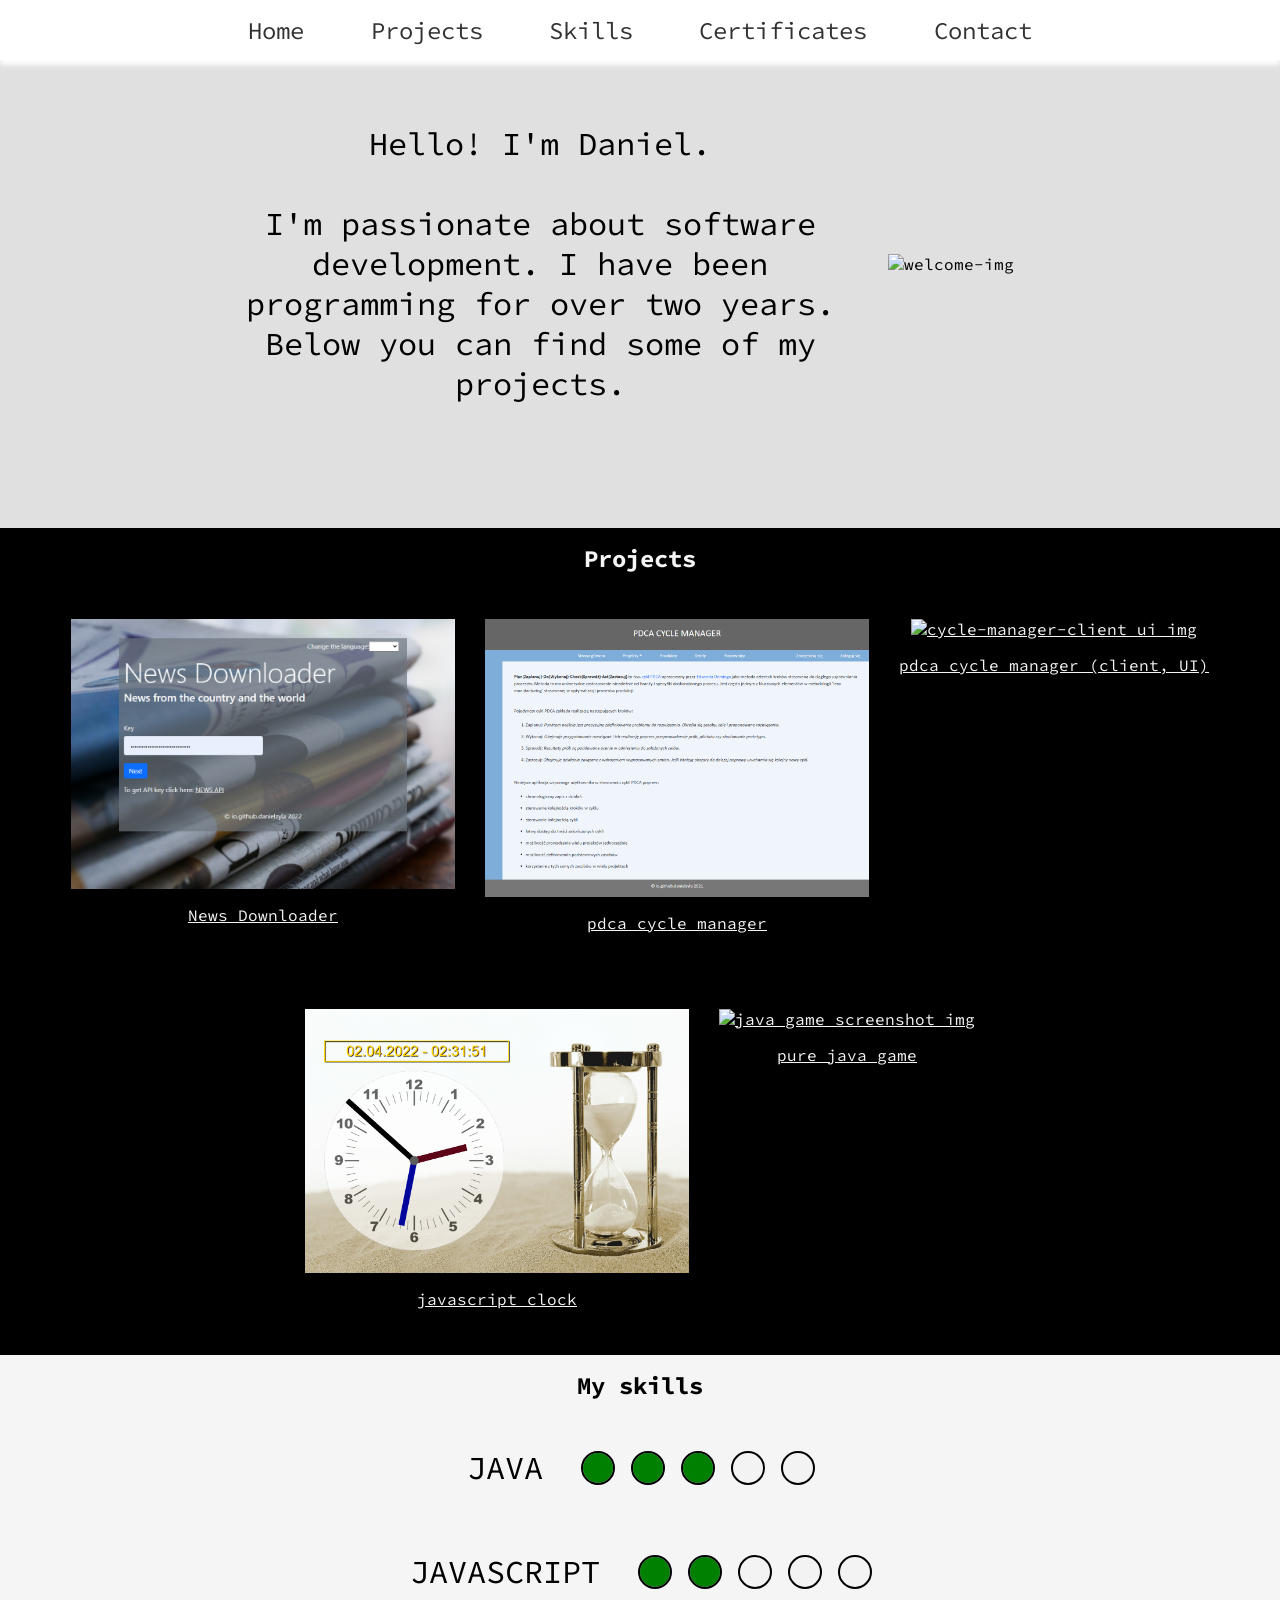
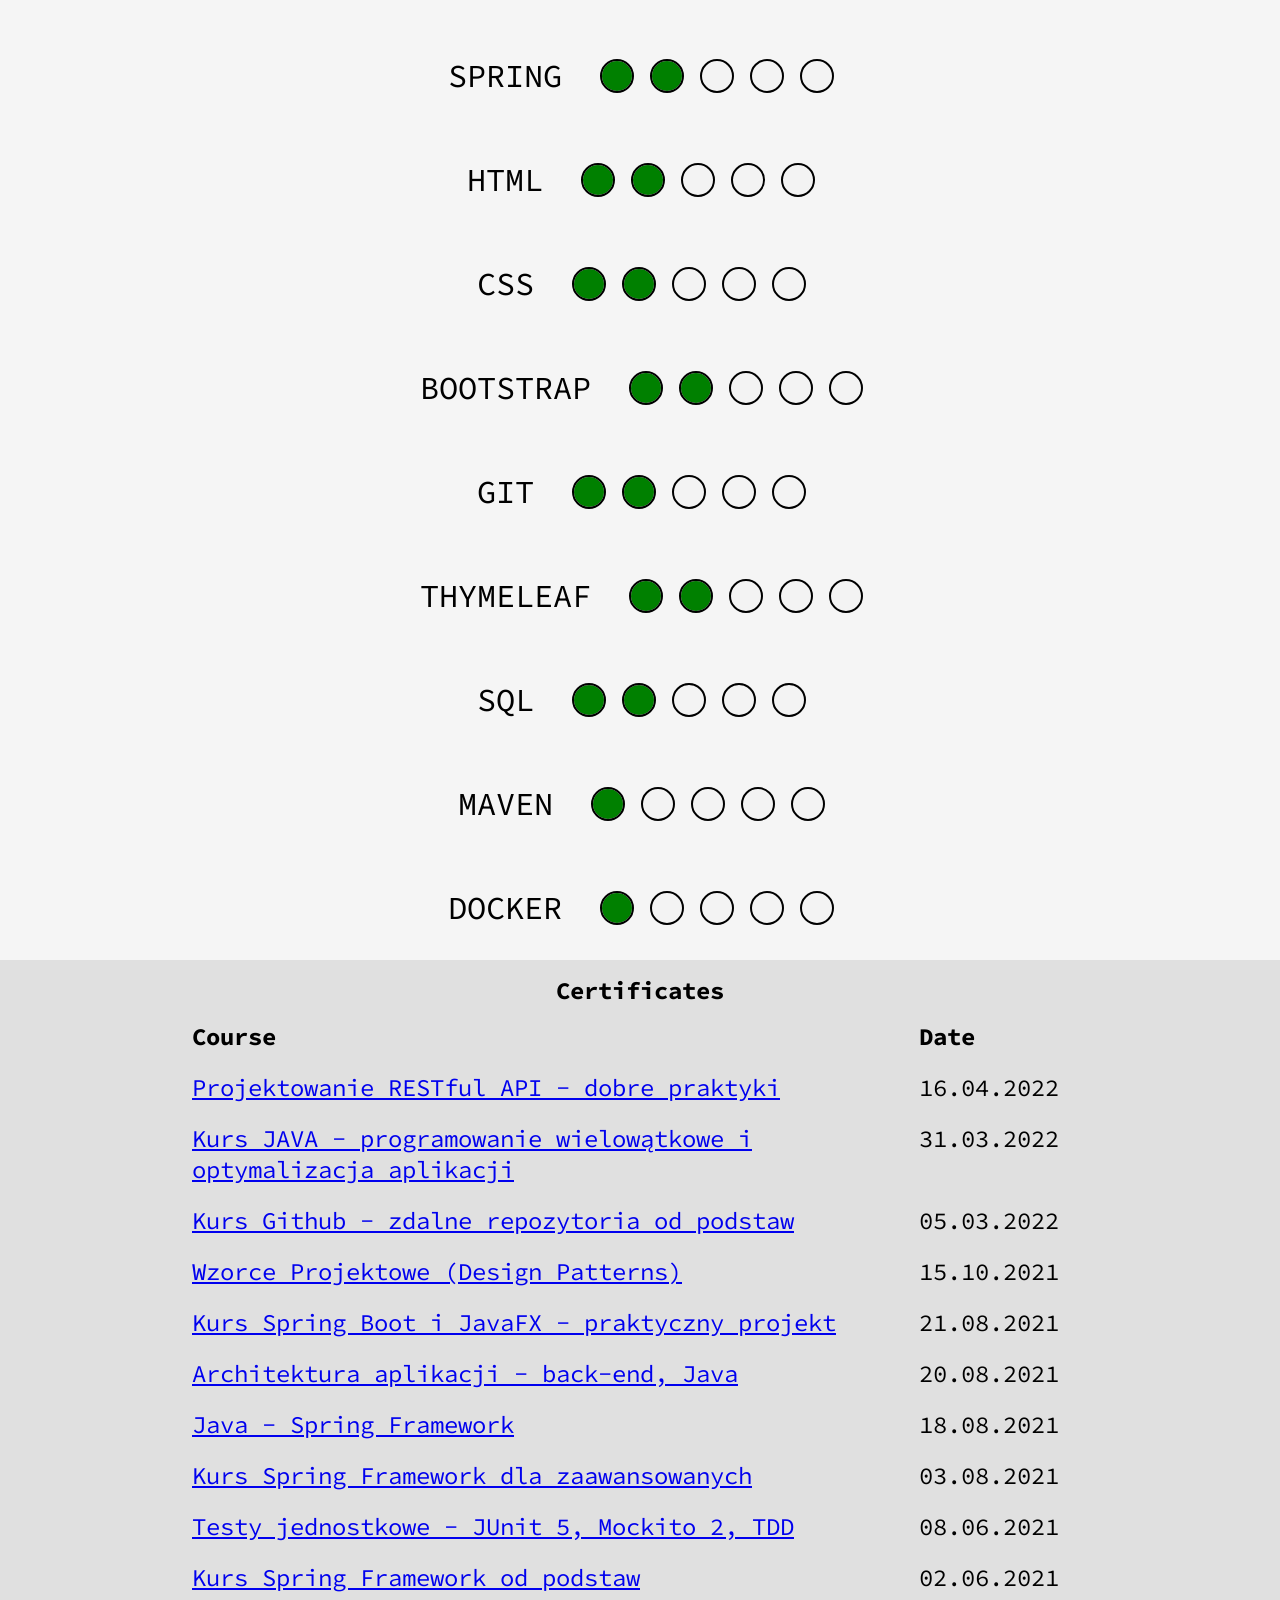
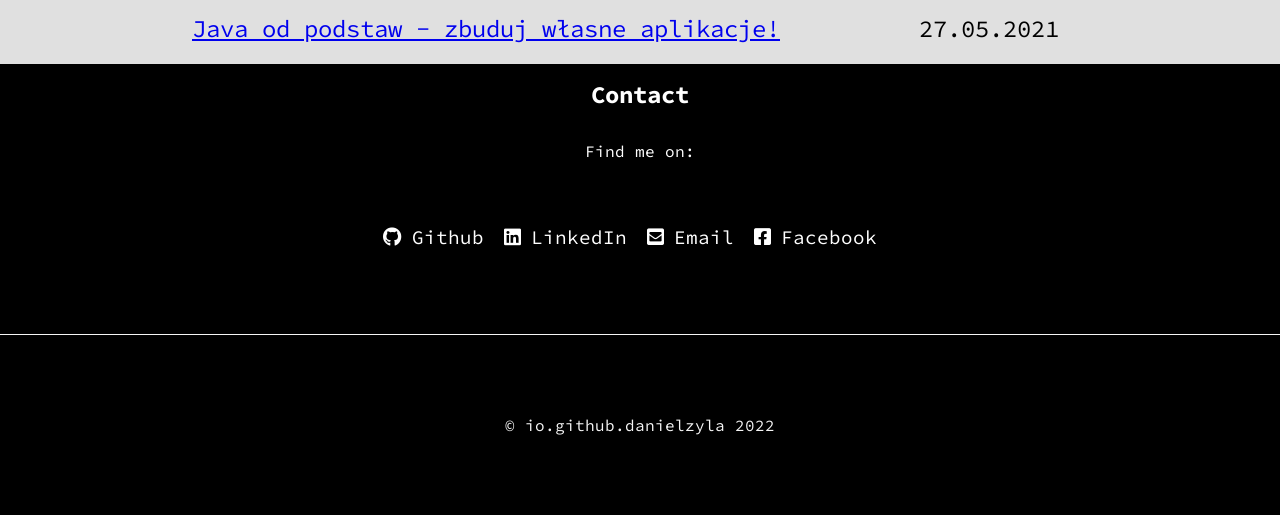
==== commit e00830dc: "training date corr" ====
--- a/index.html
+++ b/index.html
@@ -172,7 +172,7 @@
             </div>
             <div class="certificate-content">
                 <div class="course-title"><a href="https://strefakursow.pl/kursy/programowanie/projektowanie_restful_api_-_dobre_praktyki.html" target="_blank">Projektowanie RESTful API - dobre praktyki</a></div>
-                <div class="course-date">16.04.2021</div>
+                <div class="course-date">16.04.2022</div>
             </div>
             <div class="certificate-content">
                 <div class="course-title"><a href="https://strefakursow.pl/kursy/programowanie/kurs_java_-_programowanie_wielowatkowe_i_optymalizacja_aplikacji.html" target="_blank">Kurs JAVA - programowanie wielowątkowe i optymalizacja aplikacji</a></div>
